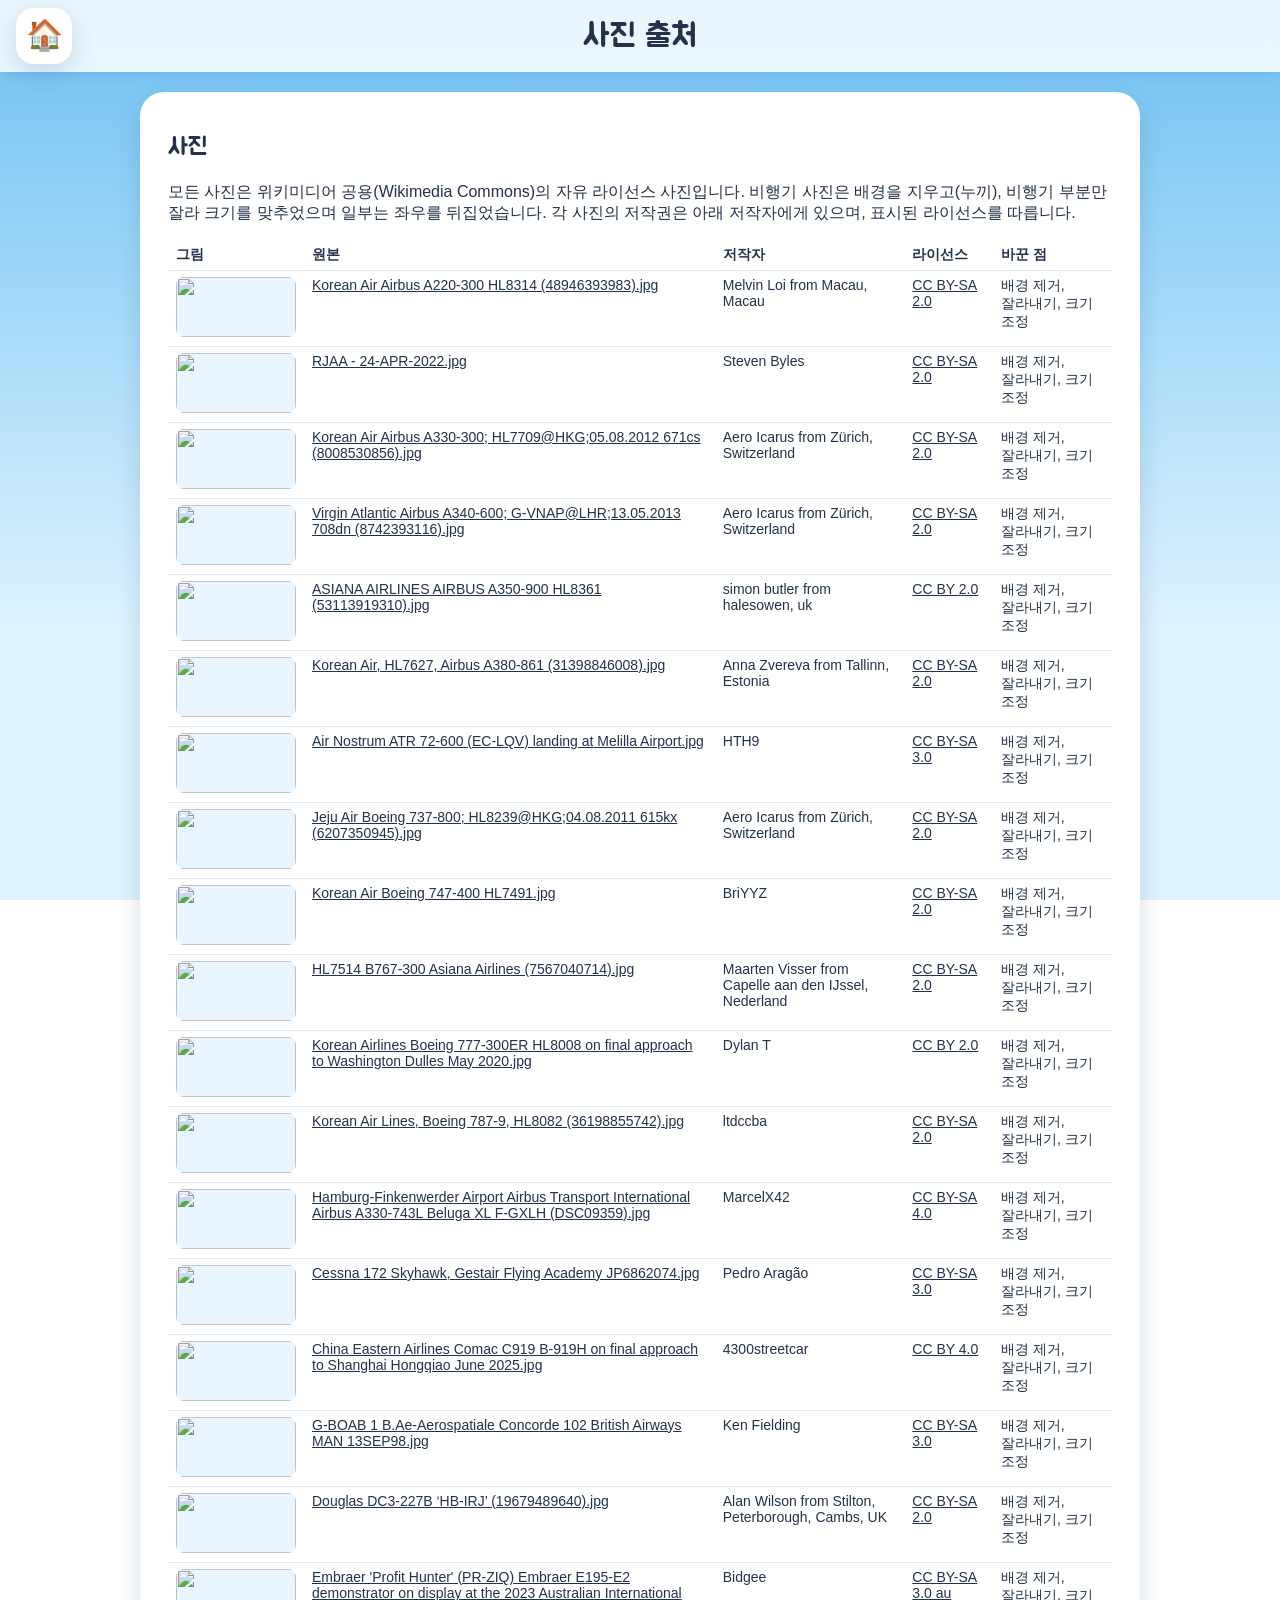
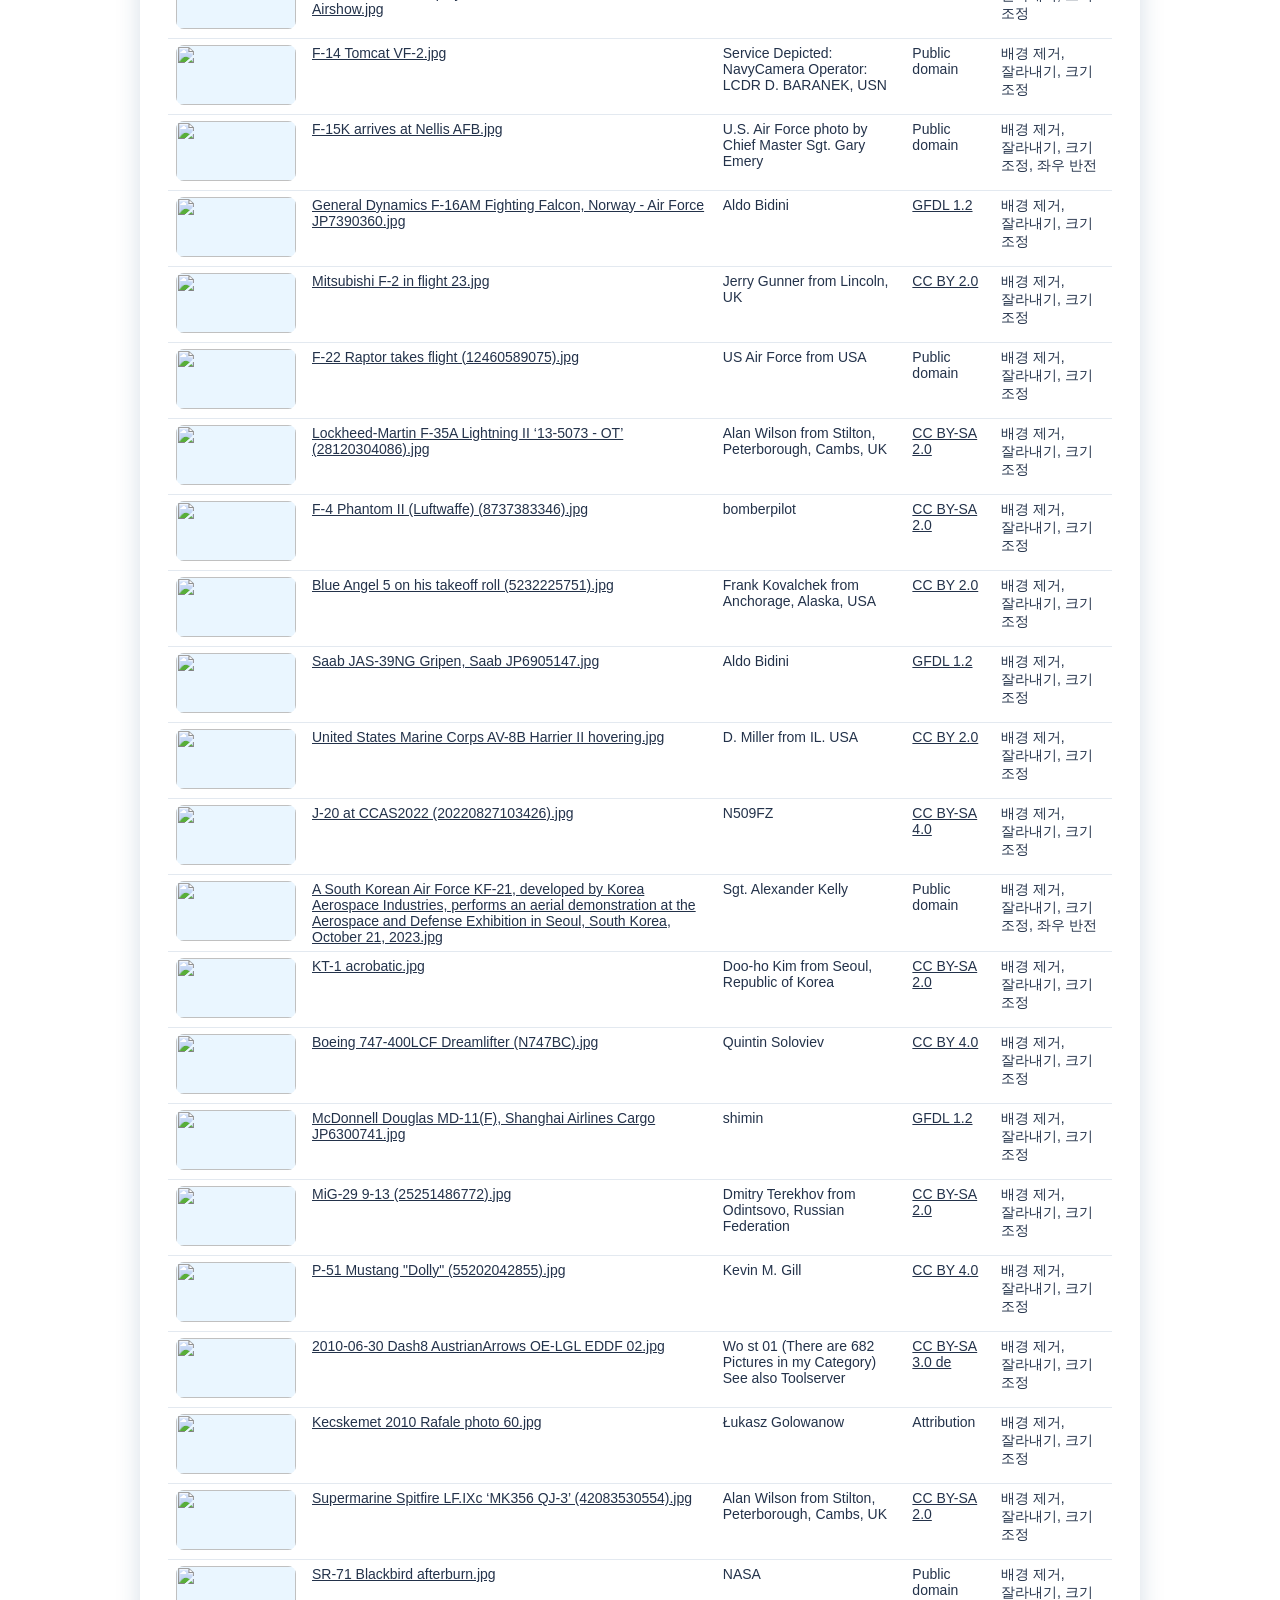
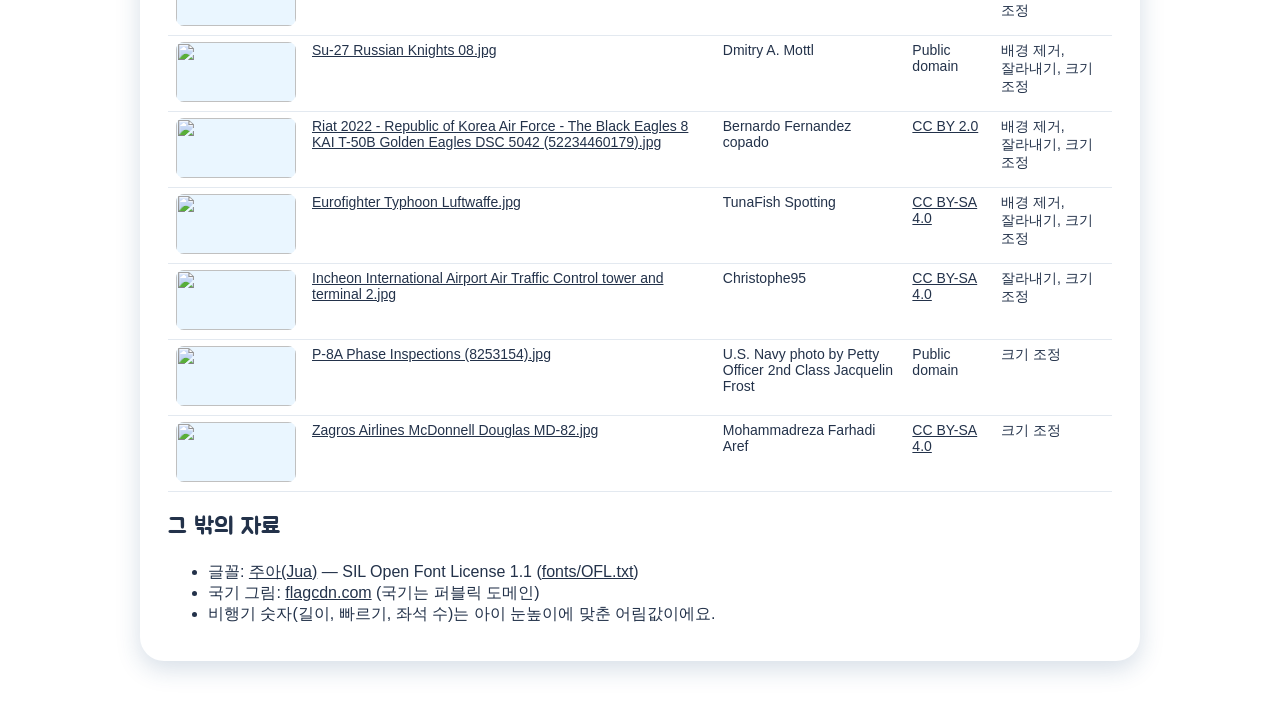
==== credits.html @ 1f25b943 "이미지제외 먼저 업로드" ====
<!doctype html>
<html lang="ko">
<head>
  <meta charset="utf-8">
  <meta name="viewport" content="width=device-width, initial-scale=1">
  <title>사진 출처 - 하늘 친구들</title>
  <link rel="stylesheet" href="css/style.css">
</head>
<body>
  <header class="topbar">
    <a href="index.html" class="icon-btn" aria-label="처음 화면으로">🏠</a>
    <h1>사진 출처</h1>
    <span style="width:56px"></span>
  </header>
  <main>
    <section class="credits">
      <h2>사진</h2>
      <p>모든 사진은 위키미디어 공용(Wikimedia Commons)의 자유 라이선스 사진입니다.
         비행기 사진은 배경을 지우고(누끼), 비행기 부분만 잘라 크기를 맞추었으며 일부는 좌우를 뒤집었습니다.
         각 사진의 저작권은 아래 저작자에게 있으며, 표시된 라이선스를 따릅니다.</p>
      <table>
        <thead><tr><th>그림</th><th>원본</th><th>저작자</th><th>라이선스</th><th>바꾼 점</th></tr></thead>
        <tbody>
          <tr><td><img src="images/planes/thumbs/a220.png" alt=""></td><td><a href="https://commons.wikimedia.org/wiki/File:Korean_Air_Airbus_A220-300_HL8314_(48946393983).jpg">Korean Air Airbus A220-300 HL8314 (48946393983).jpg</a></td><td>Melvin Loi from Macau, Macau</td><td><a href="https://creativecommons.org/licenses/by-sa/2.0">CC BY-SA 2.0</a></td><td>배경 제거, 잘라내기, 크기 조정</td></tr>
<tr><td><img src="images/planes/thumbs/a321.png" alt=""></td><td><a href="https://commons.wikimedia.org/wiki/File:RJAA_-_24-APR-2022.jpg">RJAA - 24-APR-2022.jpg</a></td><td>Steven Byles</td><td><a href="https://creativecommons.org/licenses/by-sa/2.0">CC BY-SA 2.0</a></td><td>배경 제거, 잘라내기, 크기 조정</td></tr>
<tr><td><img src="images/planes/thumbs/a330.png" alt=""></td><td><a href="https://commons.wikimedia.org/wiki/File:Korean_Air_Airbus_A330-300;_HL7709@HKG;05.08.2012_671cs_(8008530856).jpg">Korean Air Airbus A330-300; HL7709@HKG;05.08.2012 671cs (8008530856).jpg</a></td><td>Aero Icarus from Zürich, Switzerland</td><td><a href="https://creativecommons.org/licenses/by-sa/2.0">CC BY-SA 2.0</a></td><td>배경 제거, 잘라내기, 크기 조정</td></tr>
<tr><td><img src="images/planes/thumbs/a340.png" alt=""></td><td><a href="https://commons.wikimedia.org/wiki/File:Virgin_Atlantic_Airbus_A340-600;_G-VNAP@LHR;13.05.2013_708dn_(8742393116).jpg">Virgin Atlantic Airbus A340-600; G-VNAP@LHR;13.05.2013 708dn (8742393116).jpg</a></td><td>Aero Icarus from Zürich, Switzerland</td><td><a href="https://creativecommons.org/licenses/by-sa/2.0">CC BY-SA 2.0</a></td><td>배경 제거, 잘라내기, 크기 조정</td></tr>
<tr><td><img src="images/planes/thumbs/a350.png" alt=""></td><td><a href="https://commons.wikimedia.org/wiki/File:ASIANA_AIRLINES_AIRBUS_A350-900_HL8361_(53113919310).jpg">ASIANA AIRLINES AIRBUS A350-900 HL8361 (53113919310).jpg</a></td><td>simon butler from halesowen, uk</td><td><a href="https://creativecommons.org/licenses/by/2.0">CC BY 2.0</a></td><td>배경 제거, 잘라내기, 크기 조정</td></tr>
<tr><td><img src="images/planes/thumbs/a380.png" alt=""></td><td><a href="https://commons.wikimedia.org/wiki/File:Korean_Air,_HL7627,_Airbus_A380-861_(31398846008).jpg">Korean Air, HL7627, Airbus A380-861 (31398846008).jpg</a></td><td>Anna Zvereva from Tallinn, Estonia</td><td><a href="https://creativecommons.org/licenses/by-sa/2.0">CC BY-SA 2.0</a></td><td>배경 제거, 잘라내기, 크기 조정</td></tr>
<tr><td><img src="images/planes/thumbs/atr72.png" alt=""></td><td><a href="https://commons.wikimedia.org/wiki/File:Air_Nostrum_ATR_72-600_(EC-LQV)_landing_at_Melilla_Airport.jpg">Air Nostrum ATR 72-600 (EC-LQV) landing at Melilla Airport.jpg</a></td><td>HTH9</td><td><a href="https://creativecommons.org/licenses/by-sa/3.0">CC BY-SA 3.0</a></td><td>배경 제거, 잘라내기, 크기 조정</td></tr>
<tr><td><img src="images/planes/thumbs/b737.png" alt=""></td><td><a href="https://commons.wikimedia.org/wiki/File:Jeju_Air_Boeing_737-800;_HL8239@HKG;04.08.2011_615kx_(6207350945).jpg">Jeju Air Boeing 737-800; HL8239@HKG;04.08.2011 615kx (6207350945).jpg</a></td><td>Aero Icarus from Zürich, Switzerland</td><td><a href="https://creativecommons.org/licenses/by-sa/2.0">CC BY-SA 2.0</a></td><td>배경 제거, 잘라내기, 크기 조정</td></tr>
<tr><td><img src="images/planes/thumbs/b747.png" alt=""></td><td><a href="https://commons.wikimedia.org/wiki/File:Korean_Air_Boeing_747-400_HL7491.jpg">Korean Air Boeing 747-400 HL7491.jpg</a></td><td>BriYYZ</td><td><a href="https://creativecommons.org/licenses/by-sa/2.0">CC BY-SA 2.0</a></td><td>배경 제거, 잘라내기, 크기 조정</td></tr>
<tr><td><img src="images/planes/thumbs/b767.png" alt=""></td><td><a href="https://commons.wikimedia.org/wiki/File:HL7514_B767-300_Asiana_Airlines_(7567040714).jpg">HL7514 B767-300 Asiana Airlines (7567040714).jpg</a></td><td>Maarten Visser from Capelle aan den IJssel, Nederland</td><td><a href="https://creativecommons.org/licenses/by-sa/2.0">CC BY-SA 2.0</a></td><td>배경 제거, 잘라내기, 크기 조정</td></tr>
<tr><td><img src="images/planes/thumbs/b777.png" alt=""></td><td><a href="https://commons.wikimedia.org/wiki/File:Korean_Airlines_Boeing_777-300ER_HL8008_on_final_approach_to_Washington_Dulles_May_2020.jpg">Korean Airlines Boeing 777-300ER HL8008 on final approach to Washington Dulles May 2020.jpg</a></td><td>Dylan T</td><td><a href="https://creativecommons.org/licenses/by/2.0">CC BY 2.0</a></td><td>배경 제거, 잘라내기, 크기 조정</td></tr>
<tr><td><img src="images/planes/thumbs/b787.png" alt=""></td><td><a href="https://commons.wikimedia.org/wiki/File:Korean_Air_Lines,_Boeing_787-9,_HL8082_(36198855742).jpg">Korean Air Lines, Boeing 787-9, HL8082 (36198855742).jpg</a></td><td>ltdccba</td><td><a href="https://creativecommons.org/licenses/by-sa/2.0">CC BY-SA 2.0</a></td><td>배경 제거, 잘라내기, 크기 조정</td></tr>
<tr><td><img src="images/planes/thumbs/beluga.png" alt=""></td><td><a href="https://commons.wikimedia.org/wiki/File:Hamburg-Finkenwerder_Airport_Airbus_Transport_International_Airbus_A330-743L_Beluga_XL_F-GXLH_(DSC09359).jpg">Hamburg-Finkenwerder Airport Airbus Transport International Airbus A330-743L Beluga XL F-GXLH (DSC09359).jpg</a></td><td>MarcelX42</td><td><a href="https://creativecommons.org/licenses/by-sa/4.0">CC BY-SA 4.0</a></td><td>배경 제거, 잘라내기, 크기 조정</td></tr>
<tr><td><img src="images/planes/thumbs/c172.png" alt=""></td><td><a href="https://commons.wikimedia.org/wiki/File:Cessna_172_Skyhawk,_Gestair_Flying_Academy_JP6862074.jpg">Cessna 172 Skyhawk, Gestair Flying Academy JP6862074.jpg</a></td><td>Pedro Aragão</td><td><a href="https://creativecommons.org/licenses/by-sa/3.0">CC BY-SA 3.0</a></td><td>배경 제거, 잘라내기, 크기 조정</td></tr>
<tr><td><img src="images/planes/thumbs/c919.png" alt=""></td><td><a href="https://commons.wikimedia.org/wiki/File:China_Eastern_Airlines_Comac_C919_B-919H_on_final_approach_to_Shanghai_Hongqiao_June_2025.jpg">China Eastern Airlines Comac C919 B-919H on final approach to Shanghai Hongqiao June 2025.jpg</a></td><td>4300streetcar</td><td><a href="https://creativecommons.org/licenses/by/4.0">CC BY 4.0</a></td><td>배경 제거, 잘라내기, 크기 조정</td></tr>
<tr><td><img src="images/planes/thumbs/concorde.png" alt=""></td><td><a href="https://commons.wikimedia.org/wiki/File:G-BOAB_1_B.Ae-Aerospatiale_Concorde_102_British_Airways_MAN_13SEP98.jpg">G-BOAB 1 B.Ae-Aerospatiale Concorde 102 British Airways MAN 13SEP98.jpg</a></td><td>Ken Fielding</td><td><a href="https://creativecommons.org/licenses/by-sa/3.0">CC BY-SA 3.0</a></td><td>배경 제거, 잘라내기, 크기 조정</td></tr>
<tr><td><img src="images/planes/thumbs/dc3.png" alt=""></td><td><a href="https://commons.wikimedia.org/wiki/File:Douglas_DC3-227B_%E2%80%98HB-IRJ%E2%80%99_(19679489640).jpg">Douglas DC3-227B ‘HB-IRJ’ (19679489640).jpg</a></td><td>Alan Wilson from Stilton, Peterborough, Cambs, UK</td><td><a href="https://creativecommons.org/licenses/by-sa/2.0">CC BY-SA 2.0</a></td><td>배경 제거, 잘라내기, 크기 조정</td></tr>
<tr><td><img src="images/planes/thumbs/e195.png" alt=""></td><td><a href="https://commons.wikimedia.org/wiki/File:Embraer_%27Profit_Hunter%27_(PR-ZIQ)_Embraer_E195-E2_demonstrator_on_display_at_the_2023_Australian_International_Airshow.jpg">Embraer &#x27;Profit Hunter&#x27; (PR-ZIQ) Embraer E195-E2 demonstrator on display at the 2023 Australian International Airshow.jpg</a></td><td>Bidgee</td><td><a href="https://creativecommons.org/licenses/by-sa/3.0/au/deed.en">CC BY-SA 3.0 au</a></td><td>배경 제거, 잘라내기, 크기 조정</td></tr>
<tr><td><img src="images/planes/thumbs/f14.png" alt=""></td><td><a href="https://commons.wikimedia.org/wiki/File:F-14_Tomcat_VF-2.jpg">F-14 Tomcat VF-2.jpg</a></td><td>Service Depicted:  NavyCamera Operator: LCDR D. BARANEK, USN</td><td>Public domain</td><td>배경 제거, 잘라내기, 크기 조정</td></tr>
<tr><td><img src="images/planes/thumbs/f15k.png" alt=""></td><td><a href="https://commons.wikimedia.org/wiki/File:F-15K_arrives_at_Nellis_AFB.jpg">F-15K arrives at Nellis AFB.jpg</a></td><td>U.S. Air Force photo by Chief Master Sgt. Gary Emery</td><td>Public domain</td><td>배경 제거, 잘라내기, 크기 조정, 좌우 반전</td></tr>
<tr><td><img src="images/planes/thumbs/f16.png" alt=""></td><td><a href="https://commons.wikimedia.org/wiki/File:General_Dynamics_F-16AM_Fighting_Falcon,_Norway_-_Air_Force_JP7390360.jpg">General Dynamics F-16AM Fighting Falcon, Norway - Air Force JP7390360.jpg</a></td><td>Aldo Bidini</td><td><a href="http://www.gnu.org/licenses/old-licenses/fdl-1.2.html">GFDL 1.2</a></td><td>배경 제거, 잘라내기, 크기 조정</td></tr>
<tr><td><img src="images/planes/thumbs/f2.png" alt=""></td><td><a href="https://commons.wikimedia.org/wiki/File:Mitsubishi_F-2_in_flight_23.jpg">Mitsubishi F-2 in flight 23.jpg</a></td><td>Jerry Gunner from Lincoln, UK</td><td><a href="https://creativecommons.org/licenses/by/2.0">CC BY 2.0</a></td><td>배경 제거, 잘라내기, 크기 조정</td></tr>
<tr><td><img src="images/planes/thumbs/f22.png" alt=""></td><td><a href="https://commons.wikimedia.org/wiki/File:F-22_Raptor_takes_flight_(12460589075).jpg">F-22 Raptor takes flight (12460589075).jpg</a></td><td>US Air Force from USA</td><td>Public domain</td><td>배경 제거, 잘라내기, 크기 조정</td></tr>
<tr><td><img src="images/planes/thumbs/f35a.png" alt=""></td><td><a href="https://commons.wikimedia.org/wiki/File:Lockheed-Martin_F-35A_Lightning_II_%E2%80%9813-5073_-_OT%E2%80%99_(28120304086).jpg">Lockheed-Martin F-35A Lightning II ‘13-5073 - OT’ (28120304086).jpg</a></td><td>Alan Wilson from Stilton, Peterborough, Cambs, UK</td><td><a href="https://creativecommons.org/licenses/by-sa/2.0">CC BY-SA 2.0</a></td><td>배경 제거, 잘라내기, 크기 조정</td></tr>
<tr><td><img src="images/planes/thumbs/f4.png" alt=""></td><td><a href="https://commons.wikimedia.org/wiki/File:F-4_Phantom_II_(Luftwaffe)_(8737383346).jpg">F-4 Phantom II (Luftwaffe) (8737383346).jpg</a></td><td>bomberpilot</td><td><a href="https://creativecommons.org/licenses/by-sa/2.0">CC BY-SA 2.0</a></td><td>배경 제거, 잘라내기, 크기 조정</td></tr>
<tr><td><img src="images/planes/thumbs/fa18.png" alt=""></td><td><a href="https://commons.wikimedia.org/wiki/File:Blue_Angel_5_on_his_takeoff_roll_(5232225751).jpg">Blue Angel 5 on his takeoff roll (5232225751).jpg</a></td><td>Frank Kovalchek from Anchorage, Alaska, USA</td><td><a href="https://creativecommons.org/licenses/by/2.0">CC BY 2.0</a></td><td>배경 제거, 잘라내기, 크기 조정</td></tr>
<tr><td><img src="images/planes/thumbs/gripen.png" alt=""></td><td><a href="https://commons.wikimedia.org/wiki/File:Saab_JAS-39NG_Gripen,_Saab_JP6905147.jpg">Saab JAS-39NG Gripen, Saab JP6905147.jpg</a></td><td>Aldo Bidini</td><td><a href="http://www.gnu.org/licenses/old-licenses/fdl-1.2.html">GFDL 1.2</a></td><td>배경 제거, 잘라내기, 크기 조정</td></tr>
<tr><td><img src="images/planes/thumbs/harrier.png" alt=""></td><td><a href="https://commons.wikimedia.org/wiki/File:United_States_Marine_Corps_AV-8B_Harrier_II_hovering.jpg">United States Marine Corps AV-8B Harrier II hovering.jpg</a></td><td>D. Miller from IL. USA</td><td><a href="https://creativecommons.org/licenses/by/2.0">CC BY 2.0</a></td><td>배경 제거, 잘라내기, 크기 조정</td></tr>
<tr><td><img src="images/planes/thumbs/j20.png" alt=""></td><td><a href="https://commons.wikimedia.org/wiki/File:J-20_at_CCAS2022_(20220827103426).jpg">J-20 at CCAS2022 (20220827103426).jpg</a></td><td>N509FZ</td><td><a href="https://creativecommons.org/licenses/by-sa/4.0">CC BY-SA 4.0</a></td><td>배경 제거, 잘라내기, 크기 조정</td></tr>
<tr><td><img src="images/planes/thumbs/kf21.png" alt=""></td><td><a href="https://commons.wikimedia.org/wiki/File:A_South_Korean_Air_Force_KF-21,_developed_by_Korea_Aerospace_Industries,_performs_an_aerial_demonstration_at_the_Aerospace_and_Defense_Exhibition_in_Seoul,_South_Korea,_October_21,_2023.jpg">A South Korean Air Force KF-21, developed by Korea Aerospace Industries, performs an aerial demonstration at the Aerospace and Defense Exhibition in Seoul, South Korea, October 21, 2023.jpg</a></td><td>Sgt. Alexander Kelly</td><td>Public domain</td><td>배경 제거, 잘라내기, 크기 조정, 좌우 반전</td></tr>
<tr><td><img src="images/planes/thumbs/kt1.png" alt=""></td><td><a href="https://commons.wikimedia.org/wiki/File:KT-1_acrobatic.jpg">KT-1 acrobatic.jpg</a></td><td>Doo-ho Kim from Seoul, Republic of Korea</td><td><a href="https://creativecommons.org/licenses/by-sa/2.0">CC BY-SA 2.0</a></td><td>배경 제거, 잘라내기, 크기 조정</td></tr>
<tr><td><img src="images/planes/thumbs/lcf.png" alt=""></td><td><a href="https://commons.wikimedia.org/wiki/File:Boeing_747-400LCF_Dreamlifter_(N747BC).jpg">Boeing 747-400LCF Dreamlifter (N747BC).jpg</a></td><td>Quintin Soloviev</td><td><a href="https://creativecommons.org/licenses/by/4.0">CC BY 4.0</a></td><td>배경 제거, 잘라내기, 크기 조정</td></tr>
<tr><td><img src="images/planes/thumbs/md11.png" alt=""></td><td><a href="https://commons.wikimedia.org/wiki/File:McDonnell_Douglas_MD-11(F),_Shanghai_Airlines_Cargo_JP6300741.jpg">McDonnell Douglas MD-11(F), Shanghai Airlines Cargo JP6300741.jpg</a></td><td>shimin</td><td><a href="http://www.gnu.org/licenses/old-licenses/fdl-1.2.html">GFDL 1.2</a></td><td>배경 제거, 잘라내기, 크기 조정</td></tr>
<tr><td><img src="images/planes/thumbs/mig29.png" alt=""></td><td><a href="https://commons.wikimedia.org/wiki/File:MiG-29_9-13_(25251486772).jpg">MiG-29 9-13 (25251486772).jpg</a></td><td>Dmitry Terekhov from Odintsovo, Russian Federation</td><td><a href="https://creativecommons.org/licenses/by-sa/2.0">CC BY-SA 2.0</a></td><td>배경 제거, 잘라내기, 크기 조정</td></tr>
<tr><td><img src="images/planes/thumbs/p51.png" alt=""></td><td><a href="https://commons.wikimedia.org/wiki/File:P-51_Mustang_%22Dolly%22_(55202042855).jpg">P-51 Mustang &quot;Dolly&quot; (55202042855).jpg</a></td><td>Kevin M. Gill</td><td><a href="https://creativecommons.org/licenses/by/4.0">CC BY 4.0</a></td><td>배경 제거, 잘라내기, 크기 조정</td></tr>
<tr><td><img src="images/planes/thumbs/q400.png" alt=""></td><td><a href="https://commons.wikimedia.org/wiki/File:2010-06-30_Dash8_AustrianArrows_OE-LGL_EDDF_02.jpg">2010-06-30 Dash8 AustrianArrows OE-LGL EDDF 02.jpg</a></td><td>Wo st 01
(There are 682 Pictures in my Category)

See also Toolserver</td><td><a href="https://creativecommons.org/licenses/by-sa/3.0/de/deed.en">CC BY-SA 3.0 de</a></td><td>배경 제거, 잘라내기, 크기 조정</td></tr>
<tr><td><img src="images/planes/thumbs/rafale.png" alt=""></td><td><a href="https://commons.wikimedia.org/wiki/File:Kecskemet_2010_Rafale_photo_60.jpg">Kecskemet 2010 Rafale photo 60.jpg</a></td><td>Łukasz Golowanow</td><td>Attribution</td><td>배경 제거, 잘라내기, 크기 조정</td></tr>
<tr><td><img src="images/planes/thumbs/spitfire.png" alt=""></td><td><a href="https://commons.wikimedia.org/wiki/File:Supermarine_Spitfire_LF.IXc_%E2%80%98MK356_QJ-3%E2%80%99_(42083530554).jpg">Supermarine Spitfire LF.IXc ‘MK356 QJ-3’ (42083530554).jpg</a></td><td>Alan Wilson from Stilton, Peterborough, Cambs, UK</td><td><a href="https://creativecommons.org/licenses/by-sa/2.0">CC BY-SA 2.0</a></td><td>배경 제거, 잘라내기, 크기 조정</td></tr>
<tr><td><img src="images/planes/thumbs/sr71.png" alt=""></td><td><a href="https://commons.wikimedia.org/wiki/File:SR-71_Blackbird_afterburn.jpg">SR-71 Blackbird afterburn.jpg</a></td><td>NASA</td><td>Public domain</td><td>배경 제거, 잘라내기, 크기 조정</td></tr>
<tr><td><img src="images/planes/thumbs/su27.png" alt=""></td><td><a href="https://commons.wikimedia.org/wiki/File:Su-27_Russian_Knights_08.jpg">Su-27 Russian Knights 08.jpg</a></td><td>Dmitry A. Mottl</td><td>Public domain</td><td>배경 제거, 잘라내기, 크기 조정</td></tr>
<tr><td><img src="images/planes/thumbs/t50b.png" alt=""></td><td><a href="https://commons.wikimedia.org/wiki/File:Riat_2022_-_Republic_of_Korea_Air_Force_-_The_Black_Eagles_8_KAI_T-50B_Golden_Eagles_DSC_5042_(52234460179).jpg">Riat 2022 - Republic of Korea Air Force - The Black Eagles 8 KAI T-50B Golden Eagles DSC 5042 (52234460179).jpg</a></td><td>Bernardo Fernandez copado</td><td><a href="https://creativecommons.org/licenses/by/2.0">CC BY 2.0</a></td><td>배경 제거, 잘라내기, 크기 조정</td></tr>
<tr><td><img src="images/planes/thumbs/typhoon.png" alt=""></td><td><a href="https://commons.wikimedia.org/wiki/File:Eurofighter_Typhoon_Luftwaffe.jpg">Eurofighter Typhoon Luftwaffe.jpg</a></td><td>TunaFish Spotting</td><td><a href="https://creativecommons.org/licenses/by-sa/4.0">CC BY-SA 4.0</a></td><td>배경 제거, 잘라내기, 크기 조정</td></tr>
<tr><td><img src="images/jobs/controller.jpg" alt=""></td><td><a href="https://commons.wikimedia.org/wiki/File:Incheon_International_Airport_Air_Traffic_Control_tower_and_terminal_2.jpg">Incheon International Airport Air Traffic Control tower and terminal 2.jpg</a></td><td>Christophe95</td><td><a href="https://creativecommons.org/licenses/by-sa/4.0">CC BY-SA 4.0</a></td><td>잘라내기, 크기 조정</td></tr>
<tr><td><img src="images/jobs/mechanic.jpg" alt=""></td><td><a href="https://commons.wikimedia.org/wiki/File:P-8A_Phase_Inspections_(8253154).jpg">P-8A Phase Inspections (8253154).jpg</a></td><td>U.S. Navy photo by Petty Officer 2nd Class Jacquelin Frost</td><td>Public domain</td><td>크기 조정</td></tr>
<tr><td><img src="images/jobs/pilot.jpg" alt=""></td><td><a href="https://commons.wikimedia.org/wiki/File:Zagros_Airlines_McDonnell_Douglas_MD-82.jpg">Zagros Airlines McDonnell Douglas MD-82.jpg</a></td><td>Mohammadreza Farhadi Aref</td><td><a href="https://creativecommons.org/licenses/by-sa/4.0">CC BY-SA 4.0</a></td><td>크기 조정</td></tr>
        </tbody>
      </table>
      <h2>그 밖의 자료</h2>
      <ul>
        <li>글꼴: <a href="https://fonts.google.com/specimen/Jua">주아(Jua)</a> — SIL Open Font License 1.1 (<a href="fonts/OFL.txt">fonts/OFL.txt</a>)</li>
        <li>국기 그림: <a href="https://flagcdn.com">flagcdn.com</a> (국기는 퍼블릭 도메인)</li>
        <li>비행기 숫자(길이, 빠르기, 좌석 수)는 아이 눈높이에 맞춘 어림값이에요.</li>
      </ul>
    </section>
  </main>
</body>
</html>
---- css/style.css ----
/* ─────────────────────────────────────────────
   하늘 친구들 - 공통 스타일
   큰 글씨, 큰 버튼, 밝은 하늘색 위주
   ───────────────────────────────────────────── */
@font-face {
  font-family: "Jua";
  src: url("../fonts/Jua-Regular.ttf") format("truetype");
  font-display: swap;
}

:root {
  --sky-top: #6ec1f2;
  --sky-bottom: #dff3ff;
  --ink: #23324a;
  --ink-soft: #5b6b84;
  --card: #ffffff;
  --radius: 26px;
  --shadow: 0 8px 24px rgba(30, 70, 120, 0.18);
  --c-fighter: #3b6fb6;
  --c-airliner: #18a999;
  --c-pilot: #2f80ed;
  --c-controller: #9b51e0;
  --c-mechanic: #f2994a;
  --c-size: #27ae60;
  --c-cup: #f2a900;
  --topbar-h: 72px;
}

* { box-sizing: border-box; }

html, body { height: 100%; margin: 0; }

body {
  font-family: "Jua", "Malgun Gothic", "Apple SD Gothic Neo", sans-serif;
  color: var(--ink);
  background: linear-gradient(180deg, var(--sky-top) 0%, var(--sky-bottom) 70%) fixed;
  overflow-x: hidden;
  word-break: keep-all;      /* 한국어 낱말 중간에서 줄이 바뀌지 않게 */
  overflow-wrap: break-word;
  -webkit-tap-highlight-color: transparent;
}

img { max-width: 100%; }

button, a { font-family: inherit; color: inherit; }

:focus-visible { outline: 4px solid #ffcc33; outline-offset: 3px; }

.sr-only {
  position: absolute; width: 1px; height: 1px; padding: 0; margin: -1px;
  overflow: hidden; clip: rect(0 0 0 0); white-space: nowrap; border: 0;
}

/* ── 배경 구름 ───────────────────────────── */
.clouds { position: fixed; inset: 0; pointer-events: none; z-index: -1; overflow: hidden; }
.cloud {
  position: absolute; background: #fff; border-radius: 999px; opacity: 0.75;
  width: 180px; height: 56px; animation: drift linear infinite;
}
.cloud::before, .cloud::after {
  content: ""; position: absolute; background: #fff; border-radius: 50%;
}
.cloud::before { width: 80px; height: 80px; left: 28px; top: -40px; }
.cloud::after { width: 100px; height: 100px; left: 72px; top: -52px; }
.cloud.c1 { top: 16%; animation-duration: 70s; animation-delay: -10s; }
.cloud.c2 { top: 42%; transform: scale(0.7); animation-duration: 95s; animation-delay: -50s; }
.cloud.c3 { top: 70%; transform: scale(1.2); animation-duration: 120s; animation-delay: -80s; }
@keyframes drift { from { left: -260px; } to { left: 110vw; } }

/* ── 위쪽 막대 ───────────────────────────── */
.topbar {
  position: sticky; top: 0; z-index: 20;
  height: var(--topbar-h);
  display: flex; align-items: center; gap: 12px;
  padding: 0 16px;
  background: rgba(255, 255, 255, 0.85);
  backdrop-filter: blur(6px);
  box-shadow: 0 2px 10px rgba(30, 70, 120, 0.12);
}
.topbar h1 {
  flex: 1; margin: 0; font-size: clamp(22px, 3.2vw, 32px); font-weight: normal;
  white-space: nowrap; overflow: hidden; text-overflow: ellipsis; text-align: center;
}
.icon-btn {
  width: 56px; height: 56px; flex: none;
  display: inline-flex; align-items: center; justify-content: center;
  border: none; border-radius: 18px; background: #fff; box-shadow: var(--shadow);
  font-size: 30px; cursor: pointer; text-decoration: none;
  transition: transform 0.15s;
}
.icon-btn:active { transform: scale(0.92); }
.icon-btn[hidden] { display: none; }
.speak-btn.speaking { background: #ffe27a; animation: pulse 1s ease-in-out infinite; }
@keyframes pulse { 50% { transform: scale(1.08); } }

main { padding: 20px clamp(12px, 3vw, 36px) 40px; }
#app:focus, #app:focus-visible { outline: none; } /* 화면 바뀔 때 옮겨 온 초점 테두리는 숨김 */

.section-title {
  display: flex; align-items: center; gap: 12px; flex-wrap: wrap;
  margin: 4px 0 20px; font-size: clamp(28px, 4vw, 42px); font-weight: normal;
}
.section-title small { font-size: 0.55em; color: var(--ink-soft); }

/* ── 처음 화면 ───────────────────────────── */
.hero { text-align: center; margin: 0 0 16px; }
.hero h2 { margin: 0; font-size: clamp(38px, 6vw, 62px); font-weight: normal; color: #fff;
  text-shadow: 0 4px 0 #3a8fd0, 0 8px 18px rgba(0, 0, 0, 0.18); }
.hero p { margin: 6px 0 0; font-size: clamp(20px, 3vw, 28px); color: #1f5d8c; }
.hero-plane { font-size: 46px; display: inline-block; animation: fly 3s ease-in-out infinite; }
@keyframes fly { 50% { transform: translate(14px, -10px) rotate(-6deg); } }

/* 메뉴는 두 묶음(비행기 4개 + 직업 3개). 줄마다 가운데 정렬이라 개수가 모자란 줄도 한쪽으로 쏠리지 않음 */
.menu-group { max-width: 1200px; margin: 0 auto 22px; }
.menu-group-title { margin: 0 0 10px; text-align: center; font-size: clamp(20px, 2.6vw, 26px); font-weight: normal; color: #1f5d8c; }
.menu-grid { display: flex; flex-wrap: wrap; justify-content: center; gap: 20px; }
.menu-grid > .menu-card { flex: 1 1 220px; max-width: 285px; }
@media (max-width: 900px) {
  .menu-grid > .menu-card { flex-basis: calc(50% - 10px); max-width: calc(50% - 10px); }
}
@media (max-width: 520px) {
  .menu-grid > .menu-card { flex-basis: 100%; max-width: 100%; min-height: 170px; }
}
.menu-card {
  position: relative; overflow: hidden;
  display: flex; flex-direction: column; align-items: center; justify-content: flex-end;
  min-height: 210px; padding: 18px 14px 20px;
  border-radius: var(--radius); background: var(--card); box-shadow: var(--shadow);
  text-decoration: none; text-align: center;
  border-bottom: 10px solid var(--accent, #999);
  transition: transform 0.15s, box-shadow 0.15s;
}
.menu-card:hover { transform: translateY(-4px); }
.menu-card:active { transform: scale(0.97); }
.menu-art { --box-h: 110px; flex: 1; display: flex; align-items: center; justify-content: center; width: 100%; min-height: 120px; }
.menu-art .crop { width: min(92%, calc(var(--box-h) * var(--r))); filter: drop-shadow(0 6px 6px rgba(0,0,0,.2)); }
.menu-art .emoji { font-size: 92px; line-height: 1; }
.menu-art.size-art { align-items: flex-end; gap: 8px; }
.menu-art.size-art .crop { margin: 0; }

/* 1600x800 캔버스에서 기체 부분만 잘라 보여주는 틀 (--r = 기체 가로/세로 비율) */
.crop {
  position: relative; display: block; overflow: hidden; margin: 0 auto;
  aspect-ratio: var(--r); width: min(100%, calc(var(--box-h, 200px) * var(--r)));
}
.crop img { position: absolute; max-width: none; height: auto; display: block; }
.crop.mirror img { transform: scaleX(-1); }

/* 두 비행기가 마주 보는 VS 그림 */
.menu-art.vs-art, .vs-art { gap: 4px; align-items: center; }
.vs-art .crop { margin: 0; }
.vs-mark { flex: none; font-weight: normal; font-size: 26px; color: #ff5d5d; text-shadow: 0 2px 0 #fff; }
.vs-art.big { display: flex; justify-content: center; width: min(100%, 560px); --box-h: 120px; }
.vs-art.big .vs-mark { font-size: 44px; }
.menu-title { font-size: clamp(22px, 2.3vw, 28px); margin-top: 8px; line-height: 1.25; }
.menu-sub { font-size: 18px; color: var(--ink-soft); }

.badge-shelf {
  max-width: 1200px; margin: 28px auto 0; padding: 16px 20px;
  display: flex; align-items: center; gap: 16px; flex-wrap: wrap; justify-content: center;
  background: rgba(255,255,255,.7); border-radius: var(--radius);
}
.badge-shelf h3 { margin: 0; font-size: 24px; font-weight: normal; }
.badge {
  display: flex; flex-direction: column; align-items: center; gap: 4px;
  min-width: 120px; font-size: 16px; color: var(--ink-soft);
}
.badge .medal {
  width: 72px; height: 72px; border-radius: 50%;
  display: flex; align-items: center; justify-content: center; font-size: 40px;
  background: #e8edf3; filter: grayscale(1); opacity: 0.5;
}
.badge.earned .medal {
  background: radial-gradient(circle at 35% 30%, #fff6c2, #ffd23f 60%, #e6a700);
  filter: none; opacity: 1; box-shadow: 0 4px 10px rgba(230, 167, 0, 0.5);
}
.badge.earned { color: var(--ink); }

.footer-links { text-align: center; margin-top: 28px; font-size: 16px; }
.footer-links a { color: #1f5d8c; }

/* ── 비행기 목록 ─────────────────────────── */
.card-grid {
  display: grid; gap: 18px;
  grid-template-columns: repeat(auto-fill, minmax(210px, 1fr));
}
.plane-card {
  display: flex; flex-direction: column; align-items: center;
  padding: 14px 12px 16px; border-radius: 22px;
  background: var(--card); box-shadow: var(--shadow);
  text-decoration: none; text-align: center;
  transition: transform 0.15s;
}
.plane-card:hover { transform: translateY(-4px) rotate(-1deg); }
.plane-card:active { transform: scale(0.96); }
.plane-card .thumb-box {
  --box-h: 96px; width: 100%; height: 104px;
  display: flex; align-items: center; justify-content: center;
  border-radius: 16px; background: linear-gradient(180deg, #d4eeff, #f4fbff);
}
.plane-card .thumb-box .crop { width: min(94%, calc(var(--box-h) * var(--r))); }
.plane-card .name { margin-top: 8px; font-size: 21px; display: flex; align-items: center; gap: 6px; }
.flag { height: 1em; width: auto; border-radius: 3px; box-shadow: 0 0 0 1px rgba(0,0,0,.12); vertical-align: -0.1em; }

/* ── 비행기 자세히 보기 ──────────────────── */
.detail { display: grid; grid-template-columns: 72px 1fr 72px; align-items: center; gap: 12px; max-width: 1240px; margin: 0 auto; }
.nav-arrow {
  width: 72px; height: 72px; border-radius: 50%; border: none; cursor: pointer;
  background: #fff; box-shadow: var(--shadow); font-size: 34px; color: var(--ink);
}
.nav-arrow:active { transform: scale(0.9); }
.nav-arrow:disabled { opacity: 0.25; cursor: default; }
.detail-card {
  background: var(--card); border-radius: 32px; box-shadow: var(--shadow);
  padding: 18px clamp(14px, 3vw, 32px) 24px; text-align: center;
  animation: pop 0.35s ease-out;
}
@keyframes pop { from { transform: scale(0.94); opacity: 0; } to { transform: none; opacity: 1; } }
.detail-photo {
  --box-h: clamp(170px, 34vh, 360px);
  height: calc(var(--box-h) + 28px); padding: 14px;
  display: flex; align-items: center; justify-content: center;
  border-radius: 24px; background: linear-gradient(180deg, #bfe6ff, #f2fbff);
}
.detail-photo .crop { width: min(96%, calc(var(--box-h) * var(--r))); animation: hover 4s ease-in-out infinite; }
@keyframes hover { 50% { transform: translateY(-6px); } }
.detail-name { margin: 12px 0 0; font-size: clamp(30px, 4.5vw, 46px); font-weight: normal; }
.detail-nick { margin: 2px 0 0; font-size: clamp(18px, 2.4vw, 24px); color: var(--ink-soft); }
.chips { display: flex; gap: 8px; justify-content: center; flex-wrap: wrap; margin-top: 8px; }
.chip { padding: 4px 14px; border-radius: 999px; font-size: 17px; background: #eef4fb; color: #2b5a8a; }
.chip.hot { background: #fff1c2; color: #a46a00; }

.facts { display: grid; grid-template-columns: repeat(3, 1fr); gap: 14px; margin-top: 16px; }
.fact {
  border-radius: 22px; padding: 12px 10px 14px; background: #f5f9fe;
  display: flex; flex-direction: column; align-items: center; justify-content: flex-start; gap: 6px;
}
.fact-q { font-size: 18px; color: var(--ink-soft); }
.fact-big { font-size: clamp(22px, 2.8vw, 30px); }
.fact-small { font-size: 15px; color: var(--ink-soft); }
.fact-icons { font-size: 34px; line-height: 1.15; letter-spacing: 2px; }
.fact-flags { display: flex; gap: 6px; flex-wrap: wrap; justify-content: center; }
.fact-flags .flag { height: 44px; border-radius: 6px; }

.speed-race { width: 100%; display: grid; grid-template-columns: 34px 1fr; align-items: center; gap: 4px 6px; }
.speed-race .who { font-size: 26px; }
.speed-race .track { height: 16px; border-radius: 99px; background: #e2ebf5; overflow: hidden; }
.speed-race .track, .speed-race .bar { display: block; }
.speed-race .bar { height: 100%; border-radius: 99px; background: linear-gradient(90deg, #ffc93c, #ff7a3c); width: 0; transition: width 1s ease-out; }
.speed-race .bar.car { background: #8fa3bd; }
.sonic { display: inline-block; padding: 2px 10px; border-radius: 99px; background: #ff5d5d; color: #fff; font-size: 16px; }

.detail-feature {
  margin: 16px auto 0; max-width: 900px; padding: 14px 18px; border-radius: 20px;
  background: #fff8dc; font-size: clamp(20px, 2.6vw, 26px); line-height: 1.5;
}
.detail-counter { grid-column: 1 / -1; text-align: center; font-size: 18px; color: var(--ink-soft); }

/* ── 넘기기형 화면 (직업) ────────────────── */
.slides { max-width: 1000px; margin: 0 auto; }
.slide-card {
  min-height: min(62vh, 560px);
  display: flex; flex-direction: column; align-items: center; justify-content: center; gap: 14px;
  padding: 28px clamp(16px, 4vw, 48px); border-radius: 32px;
  background: var(--card); box-shadow: var(--shadow); text-align: center;
  border-top: 12px solid var(--accent, #2f80ed);
  animation: pop 0.35s ease-out;
}
.slide-kicker { font-size: 22px; color: var(--accent, #2f80ed); }
.slide-emoji {
  width: clamp(140px, 22vw, 200px); height: clamp(140px, 22vw, 200px); border-radius: 50%;
  display: flex; align-items: center; justify-content: center;
  font-size: clamp(80px, 13vw, 120px); line-height: 1;
  background: radial-gradient(circle at 35% 30%, #ffffff, #e3f1ff);
  box-shadow: inset 0 -8px 0 rgba(0,0,0,.05);
  animation: bob 2.6s ease-in-out infinite;
}
@keyframes bob { 50% { transform: translateY(-8px) rotate(3deg); } }
.job-photo { position: relative; margin: 0; width: min(100%, 460px); }
.job-photo img {
  display: block; width: 100%; aspect-ratio: 3 / 2; object-fit: cover;
  border-radius: 24px; box-shadow: var(--shadow);
}
.job-photo figcaption { margin-top: 6px; font-size: 17px; color: var(--ink-soft); }
.job-photo-emoji {
  position: absolute; right: -14px; top: -18px; width: 86px; height: 86px; border-radius: 50%;
  display: flex; align-items: center; justify-content: center; font-size: 52px;
  background: #fff; box-shadow: var(--shadow); animation: bob 2.6s ease-in-out infinite;
}
.slide-title { margin: 0; font-size: clamp(32px, 5vw, 52px); font-weight: normal; }
.slide-sub { margin: 0; font-size: 22px; color: var(--ink-soft); }
.slide-text { margin: 0; max-width: 760px; font-size: clamp(22px, 3vw, 30px); line-height: 1.55; }

.steps { list-style: none; margin: 6px 0 0; padding: 0; display: flex; flex-direction: column; gap: 10px; width: min(100%, 680px); }
.steps li {
  display: flex; align-items: center; gap: 14px; text-align: left;
  padding: 12px 18px; border-radius: 20px; background: #f3f8ff; font-size: clamp(20px, 2.8vw, 26px);
}
.steps .num {
  flex: none; width: 46px; height: 46px; border-radius: 50%;
  display: flex; align-items: center; justify-content: center;
  background: var(--accent, #2f80ed); color: #fff; font-size: 26px;
}
.steps li + li::before { content: none; }

.promise-grid { display: grid; grid-template-columns: repeat(2, 1fr); gap: 14px; width: 100%; }
.promise {
  position: relative; display: flex; align-items: center; gap: 14px; text-align: left;
  padding: 16px; border-radius: 22px; border: 4px dashed #d5e3f3; background: #fbfdff;
  cursor: pointer; font-size: 19px; line-height: 1.45; min-height: 120px;
}
.promise .p-emoji { font-size: 50px; flex: none; }
.promise .p-title { display: block; font-size: 25px; margin-bottom: 2px; }
.promise.done { border-style: solid; border-color: var(--accent, #2f80ed); background: #f4fbf3; }
.promise .stamp {
  position: absolute; right: 10px; top: 8px;
  padding: 4px 12px; border: 4px solid #e53935; border-radius: 12px;
  color: #e53935; font-size: 22px; transform: rotate(-12deg) scale(0); opacity: 0;
  transition: transform 0.25s cubic-bezier(.3,1.8,.5,1), opacity 0.2s;
}
.promise.done .stamp { transform: rotate(-12deg) scale(1); opacity: 0.9; }
.promise-hint { font-size: 18px; color: var(--ink-soft); margin: 0; }

.slide-nav { display: flex; align-items: center; justify-content: center; gap: 18px; margin-top: 18px; }
.dots { display: flex; gap: 8px; flex-wrap: wrap; justify-content: center; max-width: 60vw; }
.dot { width: 14px; height: 14px; border-radius: 50%; border: none; padding: 0; background: rgba(255,255,255,.8); box-shadow: 0 0 0 2px rgba(35,50,74,.15); cursor: pointer; }
.dot.on { background: var(--accent, #2f80ed); transform: scale(1.3); }

/* 배지 받기 팝업 */
.celebrate {
  position: fixed; inset: 0; z-index: 50; display: flex; align-items: center; justify-content: center;
  background: rgba(20, 40, 70, 0.45);
}
.celebrate-box {
  background: #fff; border-radius: 32px; padding: 30px 40px; text-align: center; box-shadow: var(--shadow);
  animation: pop 0.4s ease-out;
}
.celebrate-box .medal-big {
  width: 150px; height: 150px; margin: 0 auto 10px; border-radius: 50%;
  display: flex; align-items: center; justify-content: center; font-size: 84px;
  background: radial-gradient(circle at 35% 30%, #fff6c2, #ffd23f 60%, #e6a700);
  animation: spin-in 0.8s ease-out;
}
@keyframes spin-in { from { transform: rotate(-200deg) scale(0.2); } to { transform: none; } }
.celebrate-box h2 { margin: 0; font-size: 34px; font-weight: normal; }
.celebrate-box p { margin: 8px 0 18px; font-size: 22px; color: var(--ink-soft); }
.big-btn {
  display: inline-block; padding: 14px 30px; border: none; border-radius: 999px; cursor: pointer;
  background: var(--accent, #2f80ed); color: #fff; font-size: 24px; text-decoration: none; box-shadow: var(--shadow);
}

.confetti { position: fixed; top: -40px; z-index: 60; font-size: 30px; pointer-events: none; animation: fall linear forwards; }
@keyframes fall { to { transform: translateY(110vh) rotate(540deg); } }

/* ── 크기 비교 ───────────────────────────── */
.size { max-width: 1500px; margin: 0 auto; }
.size-top { display: flex; align-items: center; justify-content: space-between; gap: 12px; flex-wrap: wrap; }
.size-top .section-title { margin-bottom: 10px; }
.toggle { display: inline-flex; align-items: center; gap: 8px; font-size: 20px; background: #fff; padding: 8px 16px; border-radius: 999px; box-shadow: var(--shadow); cursor: pointer; }
.toggle input { width: 24px; height: 24px; accent-color: var(--c-size); }

.stage {
  position: relative; width: 100%; height: clamp(240px, calc(100vh - 400px), 600px);
  border-radius: 28px; overflow: hidden;
  background: linear-gradient(180deg, #9fd8ff 0%, #e6f6ff 78%);
  box-shadow: var(--shadow);
}
.stage .ground {
  position: absolute; left: 0; right: 0; bottom: 0; height: var(--ground-h, 44px);
  background: linear-gradient(180deg, #7a8796 0 10px, #6b7684 10px);
}
.stage .ground::after { /* 활주로 가운데 점선 */
  content: ""; position: absolute; left: 0; right: 0; top: 50%; height: 4px;
  background: repeating-linear-gradient(90deg, #fff 0 34px, transparent 34px 68px); opacity: .8;
}
.stage .plane-layer { position: absolute; left: 0; top: 0; transform-origin: 50% 100%; pointer-events: none; }
.stage .plane-layer img { width: 100%; height: 100%; display: block; }
.stage .plane-layer { opacity: 0; transition: opacity 0.6s ease, left 0.4s, top 0.4s, width 0.4s, height 0.4s; }
.stage .plane-layer.current { opacity: 1; z-index: 2; animation: grow-in 0.7s ease-out; }
.stage .plane-layer.ghost { opacity: 0.3; z-index: 3; }       /* 앞 비행기: 투명도 70% */
.stage .plane-layer.outline { z-index: 4; }
.stage .plane-layer.outline img { filter: url(#ghost-outline); }
.stage .plane-layer.outline.show { opacity: 0.95; }
.stage .plane-layer.old { opacity: 0.12; z-index: 1; }
.stage .plane-layer.outline.old-show { opacity: 0.3; }
@keyframes grow-in { from { transform: scale(0.6); opacity: 0; } to { transform: none; opacity: 1; } }

.me { position: absolute; z-index: 5; display: flex; flex-direction: column; align-items: center; transition: left 0.5s; }
.me svg { display: block; }
.me .me-label {
  position: absolute; bottom: 100%; margin-bottom: 4px; white-space: nowrap;
  padding: 2px 8px; border-radius: 99px; background: #fff; font-size: 14px; box-shadow: 0 2px 6px rgba(0,0,0,.15);
}

.size-info {
  margin-top: 14px; display: grid; grid-template-columns: 1fr auto; gap: 12px; align-items: center;
  background: #fff; border-radius: 26px; padding: 14px 20px; box-shadow: var(--shadow);
}
.size-name { font-size: clamp(26px, 3.6vw, 38px); display: flex; align-items: center; gap: 10px; flex-wrap: wrap; }
.size-name .count { font-size: 18px; color: var(--ink-soft); }
.size-facts { display: flex; gap: 10px; flex-wrap: wrap; margin-top: 6px; }
.size-facts .chip { font-size: 19px; }
.size-note { margin-top: 6px; font-size: 20px; color: #2c6b3f; }
.size-ghost-name { font-size: 16px; color: var(--ink-soft); margin-top: 4px; }
.size-info .slide-nav { margin-top: 0; flex-wrap: wrap; width: 360px; gap: 10px 32px; }
.size-info .slide-nav .dots { order: 3; flex-basis: 100%; max-width: none; }
.size-info .slide-nav .dot { width: 12px; height: 12px; }

.finale-msg {
  position: absolute; left: 50%; top: 14px; transform: translateX(-50%); z-index: 6;
  padding: 8px 20px; border-radius: 999px; background: #fff; box-shadow: var(--shadow);
  font-size: clamp(20px, 3vw, 30px); white-space: nowrap; animation: pop 0.5s ease-out;
}

/* ── 최고의 비행기 고르기 ────────────────── */
.cup-sizes { display: flex; flex-wrap: wrap; justify-content: center; gap: 14px; margin-top: 6px; }
.cup-size {
  display: flex; flex-direction: column; align-items: center; gap: 2px;
  min-width: 170px; padding: 14px 22px; border: none; border-radius: 22px; cursor: pointer;
  background: var(--accent); color: #fff; font-size: 26px; box-shadow: var(--shadow);
  transition: transform 0.15s;
}
.cup-size small { font-size: 16px; opacity: 0.9; }
.cup-size:hover { transform: translateY(-3px); }
.cup-size:active { transform: scale(0.95); }
.cup-history { width: 100%; margin-top: 8px; }
.cup-history-title { font-size: 19px; color: var(--ink-soft); margin-bottom: 8px; }
.cup-history-list, .cup-semis { display: flex; flex-wrap: wrap; justify-content: center; gap: 10px; }
.mini-plane {
  --box-h: 48px; width: 140px; padding: 8px 6px; border-radius: 16px; background: #f3f8ff;
  display: flex; flex-direction: column; align-items: center; gap: 4px;
  font-size: 15px; text-decoration: none; color: var(--ink);
}
.mini-plane .crop { width: min(100%, calc(var(--box-h) * var(--r))); }
.mini-plane.gold { position: relative; background: #fff4cc; box-shadow: 0 0 0 3px #ffd23f; }
/* 왕관은 이름 옆이 아니라 카드 모서리에 달아서 이름 줄바꿈이 생기지 않게 */
.mini-plane .crown { position: absolute; top: -14px; left: -8px; font-size: 24px; transform: rotate(-15deg); }

.cup { max-width: 1240px; margin: 0 auto; text-align: center; }
.cup-head { display: flex; align-items: center; justify-content: center; gap: 12px; flex-wrap: wrap; }
.cup-round {
  padding: 6px 22px; border-radius: 999px; background: var(--accent); color: #fff;
  font-size: clamp(22px, 3vw, 30px); box-shadow: var(--shadow);
}
.cup-round.new { animation: round-pop 0.6s ease-out; }
@keyframes round-pop { 0% { transform: scale(0.3); } 60% { transform: scale(1.25); } 100% { transform: none; } }
.cup-count { font-size: 20px; color: #1f5d8c; }
.cup-q { margin: 10px 0 14px; font-size: clamp(26px, 3.6vw, 40px); font-weight: normal; }
.cup-arena { display: grid; grid-template-columns: 1fr auto 1fr; align-items: center; gap: 16px; }
.cup-card {
  position: relative; display: flex; flex-direction: column; align-items: center; gap: 8px;
  padding: 14px 14px 18px; border: none; border-radius: 28px; cursor: pointer;
  background: #fff; box-shadow: var(--shadow); font-family: inherit; color: var(--ink);
  transition: transform 0.25s, opacity 0.3s, box-shadow 0.25s;
  animation: from-left 0.4s ease-out;
}
.cup-card.right { animation-name: from-right; }
@keyframes from-left { from { opacity: 0; transform: translateX(-40px); } }
@keyframes from-right { from { opacity: 0; transform: translateX(40px); } }
.cup-card:hover { transform: translateY(-6px); box-shadow: 0 0 0 4px #ffe58a, var(--shadow); }
.cup-photo {
  --box-h: clamp(130px, 30vh, 290px);
  width: 100%; height: calc(var(--box-h) + 24px);
  display: flex; align-items: center; justify-content: center;
  border-radius: 20px; background: linear-gradient(180deg, #bfe6ff, #f2fbff);
}
.cup-photo .crop { width: min(94%, calc(var(--box-h) * var(--r))); }
.cup-name { font-size: clamp(22px, 2.6vw, 30px); display: flex; align-items: center; gap: 8px; }
.cup-kind { font-size: 16px; color: var(--ink-soft); }
.cup-card.picked { transform: scale(1.05); box-shadow: 0 0 0 7px #ffd23f, var(--shadow); }
.cup-card.lost { opacity: 0.25; transform: scale(0.92); }
.pick-badge {
  position: absolute; top: -14px; right: -6px; padding: 6px 14px; border-radius: 999px;
  background: #ff5d5d; color: #fff; font-size: 20px; box-shadow: var(--shadow);
  transform: scale(0) rotate(-10deg); transition: transform 0.25s cubic-bezier(.3,1.8,.5,1);
}
.cup-card.picked .pick-badge { transform: scale(1) rotate(-10deg); }
.vs {
  font-size: clamp(36px, 5vw, 60px); color: #ff5d5d;
  text-shadow: 0 3px 0 #fff, 0 6px 14px rgba(0, 0, 0, 0.2);
  animation: bob 1.6s ease-in-out infinite;
}
.cup-tools { display: flex; justify-content: center; gap: 12px; flex-wrap: wrap; margin-top: 16px; }
.small-btn {
  padding: 10px 20px; border: none; border-radius: 999px; cursor: pointer;
  background: #fff; box-shadow: var(--shadow); font-size: 19px; color: var(--ink);
}
.small-btn:disabled { opacity: 0.4; cursor: default; }
.cup-progress { width: min(600px, 90%); height: 14px; margin: 14px auto 0; border-radius: 99px; background: rgba(255,255,255,.75); overflow: hidden; }
.cup-progress span { display: block; height: 100%; border-radius: 99px; background: linear-gradient(90deg, #ffd23f, #ff9f1c); transition: width 0.4s; }

.trophy { font-size: clamp(52px, 8vw, 72px); line-height: 1; animation: bob 2s ease-in-out infinite; }
.champion {
  /* 노트북(800px 높이)에서도 아래 버튼까지 한 화면에 보이도록 */
  --box-h: clamp(120px, 22vh, 260px);
  width: 100%; display: flex; justify-content: center; padding: 10px; border-radius: 24px;
  background: radial-gradient(ellipse at center, #fff7d1 0%, #e8f6ff 70%);
}
.champion .crop { width: min(96%, calc(var(--box-h) * var(--r))); animation: hover 3s ease-in-out infinite; }
.cup-actions { display: flex; justify-content: center; gap: 14px; flex-wrap: wrap; margin-top: 6px; }
.big-btn.alt { background: #fff; color: var(--ink); }

/* ── 출처 페이지 ─────────────────────────── */
.credits { max-width: 1000px; margin: 0 auto; background: #fff; border-radius: 24px; padding: 20px 28px; box-shadow: var(--shadow); font-family: "Malgun Gothic", sans-serif; }
.credits h2 { font-family: "Jua", sans-serif; font-weight: normal; }
.credits table { width: 100%; border-collapse: collapse; font-size: 14px; }
.credits th, .credits td { border-bottom: 1px solid #e3e9f0; padding: 6px 8px; text-align: left; vertical-align: top; }
.credits img { width: 120px; height: 60px; object-fit: contain; background: #eaf6ff; border-radius: 8px; }

/* ── 작은 화면 ───────────────────────────── */
@media (max-width: 760px) {
  :root { --topbar-h: 62px; }
  .icon-btn { width: 48px; height: 48px; font-size: 26px; }
  .detail { grid-template-columns: 1fr 1fr; }
  .detail-card { grid-column: 1 / -1; grid-row: 1; }
  .detail .nav-arrow.prev { grid-row: 2; justify-self: end; }
  .detail .nav-arrow.next { grid-row: 2; justify-self: start; }
  .facts { grid-template-columns: 1fr; }
  .promise-grid { grid-template-columns: 1fr; }
  .size-info { grid-template-columns: 1fr; }
  .size-info .slide-nav { width: 100%; }
  .stage { height: clamp(200px, 62vw, 420px); }
  .detail-photo { --box-h: 40vw; height: auto; }
  .cup-arena { grid-template-columns: 1fr; gap: 8px; }
  .cup-photo { --box-h: 30vw; }
  .cup-card.left { animation-name: from-left; }
  .vs { font-size: 34px; }
}

/* 세로로 든 휴대폰에서는 크기 비교 화면에 "옆으로 돌려 보세요" 안내 */
.rotate-hint { display: none; margin: 8px 0 0; text-align: center; font-size: 17px; color: #1f5d8c; }
@media (max-width: 760px) and (orientation: portrait) {
  .rotate-hint { display: block; }
}

@media (prefers-reduced-motion: reduce) {
  *, *::before, *::after { animation: none !important; transition: none !important; }
}
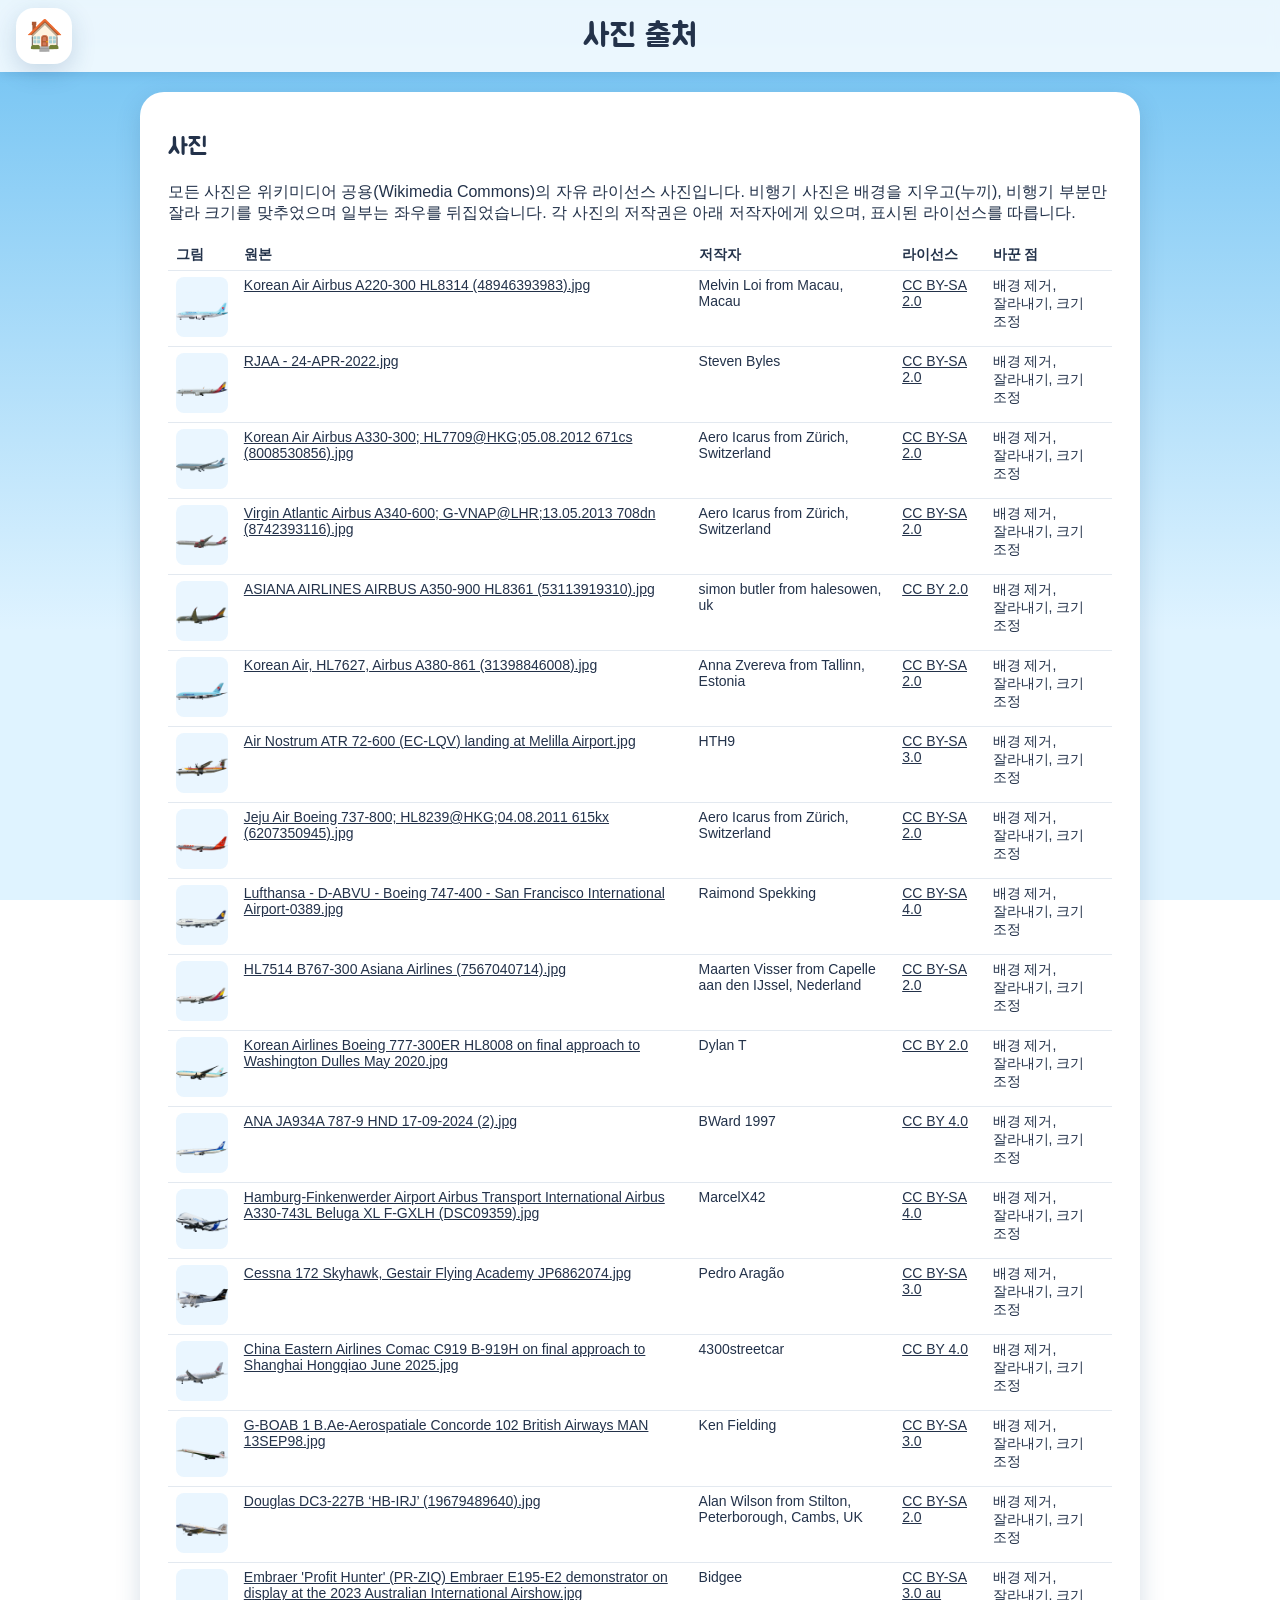
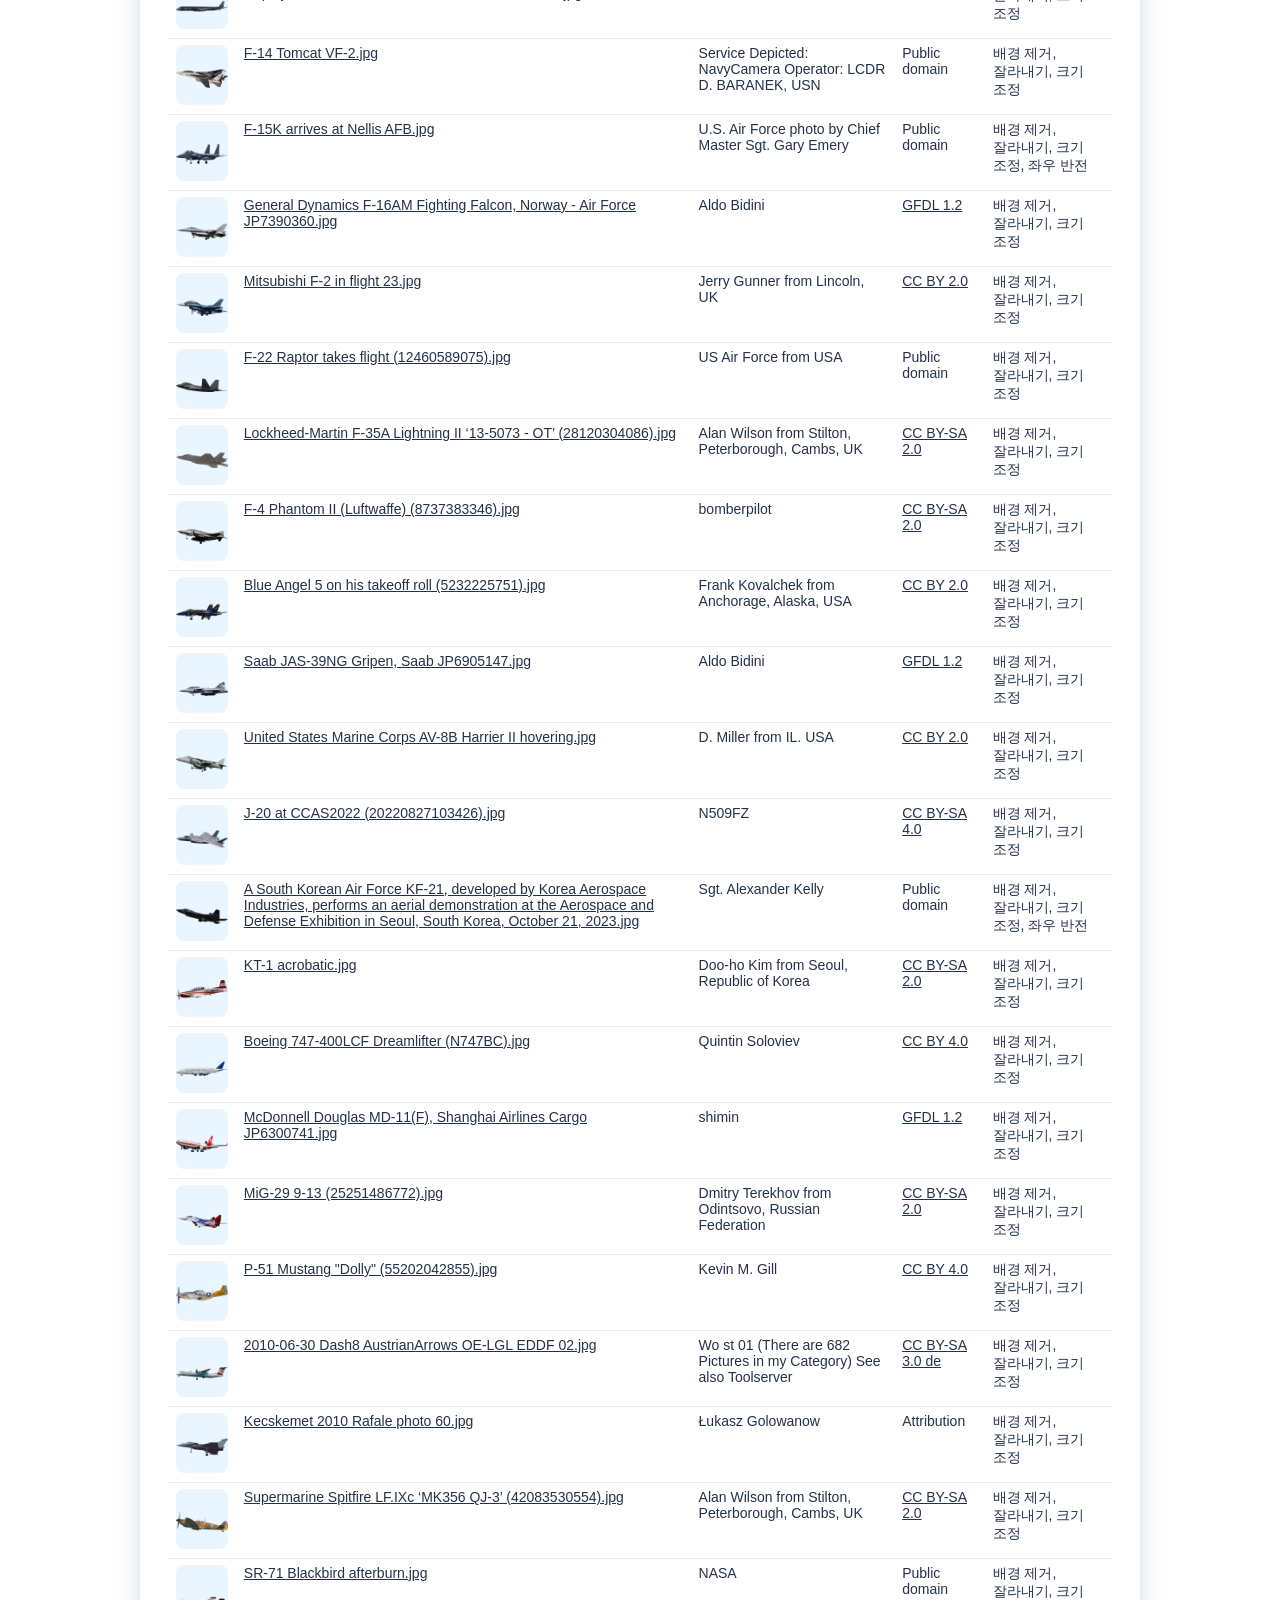
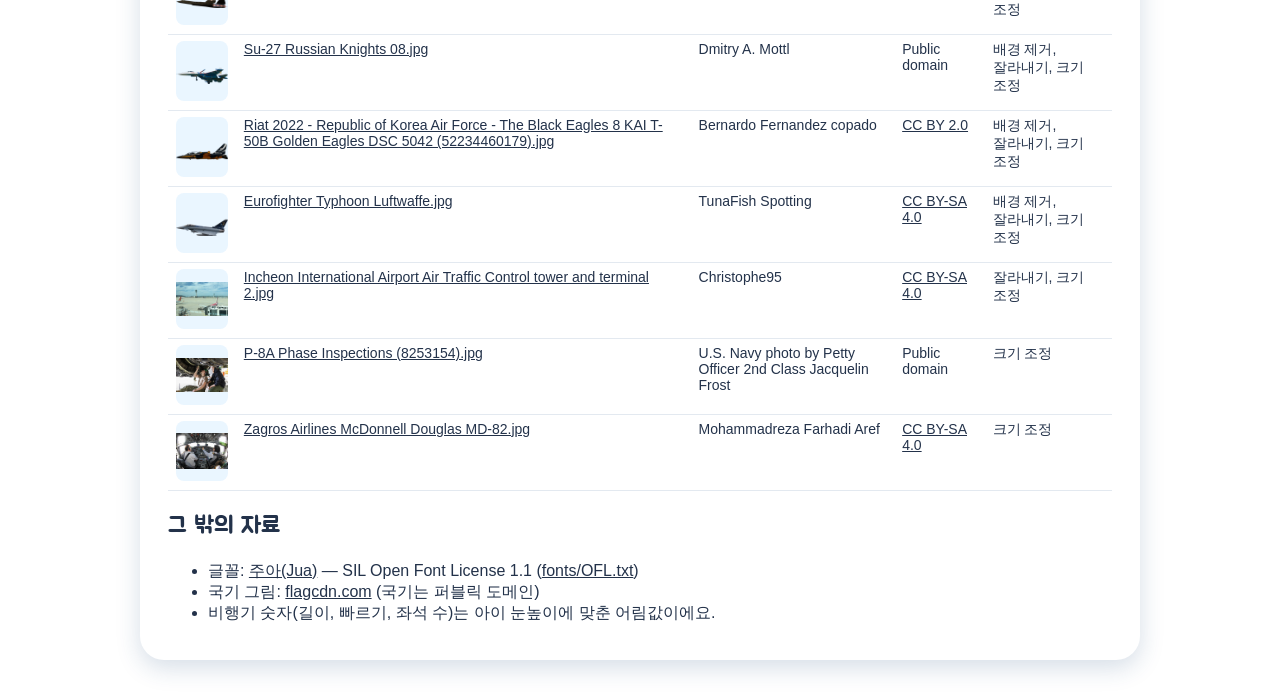
==== commit 9ea41526: "구성요소 수정" ====
--- a/credits.html
+++ b/credits.html
@@ -29,10 +29,10 @@
 <tr><td><img src="images/planes/thumbs/a380.png" alt=""></td><td><a href="https://commons.wikimedia.org/wiki/File:Korean_Air,_HL7627,_Airbus_A380-861_(31398846008).jpg">Korean Air, HL7627, Airbus A380-861 (31398846008).jpg</a></td><td>Anna Zvereva from Tallinn, Estonia</td><td><a href="https://creativecommons.org/licenses/by-sa/2.0">CC BY-SA 2.0</a></td><td>배경 제거, 잘라내기, 크기 조정</td></tr>
 <tr><td><img src="images/planes/thumbs/atr72.png" alt=""></td><td><a href="https://commons.wikimedia.org/wiki/File:Air_Nostrum_ATR_72-600_(EC-LQV)_landing_at_Melilla_Airport.jpg">Air Nostrum ATR 72-600 (EC-LQV) landing at Melilla Airport.jpg</a></td><td>HTH9</td><td><a href="https://creativecommons.org/licenses/by-sa/3.0">CC BY-SA 3.0</a></td><td>배경 제거, 잘라내기, 크기 조정</td></tr>
 <tr><td><img src="images/planes/thumbs/b737.png" alt=""></td><td><a href="https://commons.wikimedia.org/wiki/File:Jeju_Air_Boeing_737-800;_HL8239@HKG;04.08.2011_615kx_(6207350945).jpg">Jeju Air Boeing 737-800; HL8239@HKG;04.08.2011 615kx (6207350945).jpg</a></td><td>Aero Icarus from Zürich, Switzerland</td><td><a href="https://creativecommons.org/licenses/by-sa/2.0">CC BY-SA 2.0</a></td><td>배경 제거, 잘라내기, 크기 조정</td></tr>
-<tr><td><img src="images/planes/thumbs/b747.png" alt=""></td><td><a href="https://commons.wikimedia.org/wiki/File:Korean_Air_Boeing_747-400_HL7491.jpg">Korean Air Boeing 747-400 HL7491.jpg</a></td><td>BriYYZ</td><td><a href="https://creativecommons.org/licenses/by-sa/2.0">CC BY-SA 2.0</a></td><td>배경 제거, 잘라내기, 크기 조정</td></tr>
+<tr><td><img src="images/planes/thumbs/b747.png" alt=""></td><td><a href="https://commons.wikimedia.org/wiki/File:Lufthansa_-_D-ABVU_-_Boeing_747-400_-_San_Francisco_International_Airport-0389.jpg">Lufthansa - D-ABVU - Boeing 747-400 - San Francisco International Airport-0389.jpg</a></td><td>Raimond Spekking</td><td><a href="https://creativecommons.org/licenses/by-sa/4.0">CC BY-SA 4.0</a></td><td>배경 제거, 잘라내기, 크기 조정</td></tr>
 <tr><td><img src="images/planes/thumbs/b767.png" alt=""></td><td><a href="https://commons.wikimedia.org/wiki/File:HL7514_B767-300_Asiana_Airlines_(7567040714).jpg">HL7514 B767-300 Asiana Airlines (7567040714).jpg</a></td><td>Maarten Visser from Capelle aan den IJssel, Nederland</td><td><a href="https://creativecommons.org/licenses/by-sa/2.0">CC BY-SA 2.0</a></td><td>배경 제거, 잘라내기, 크기 조정</td></tr>
 <tr><td><img src="images/planes/thumbs/b777.png" alt=""></td><td><a href="https://commons.wikimedia.org/wiki/File:Korean_Airlines_Boeing_777-300ER_HL8008_on_final_approach_to_Washington_Dulles_May_2020.jpg">Korean Airlines Boeing 777-300ER HL8008 on final approach to Washington Dulles May 2020.jpg</a></td><td>Dylan T</td><td><a href="https://creativecommons.org/licenses/by/2.0">CC BY 2.0</a></td><td>배경 제거, 잘라내기, 크기 조정</td></tr>
-<tr><td><img src="images/planes/thumbs/b787.png" alt=""></td><td><a href="https://commons.wikimedia.org/wiki/File:Korean_Air_Lines,_Boeing_787-9,_HL8082_(36198855742).jpg">Korean Air Lines, Boeing 787-9, HL8082 (36198855742).jpg</a></td><td>ltdccba</td><td><a href="https://creativecommons.org/licenses/by-sa/2.0">CC BY-SA 2.0</a></td><td>배경 제거, 잘라내기, 크기 조정</td></tr>
+<tr><td><img src="images/planes/thumbs/b787.png" alt=""></td><td><a href="https://commons.wikimedia.org/wiki/File:ANA_JA934A_787-9_HND_17-09-2024_(2).jpg">ANA JA934A 787-9 HND 17-09-2024 (2).jpg</a></td><td>BWard 1997</td><td><a href="https://creativecommons.org/licenses/by/4.0">CC BY 4.0</a></td><td>배경 제거, 잘라내기, 크기 조정</td></tr>
 <tr><td><img src="images/planes/thumbs/beluga.png" alt=""></td><td><a href="https://commons.wikimedia.org/wiki/File:Hamburg-Finkenwerder_Airport_Airbus_Transport_International_Airbus_A330-743L_Beluga_XL_F-GXLH_(DSC09359).jpg">Hamburg-Finkenwerder Airport Airbus Transport International Airbus A330-743L Beluga XL F-GXLH (DSC09359).jpg</a></td><td>MarcelX42</td><td><a href="https://creativecommons.org/licenses/by-sa/4.0">CC BY-SA 4.0</a></td><td>배경 제거, 잘라내기, 크기 조정</td></tr>
 <tr><td><img src="images/planes/thumbs/c172.png" alt=""></td><td><a href="https://commons.wikimedia.org/wiki/File:Cessna_172_Skyhawk,_Gestair_Flying_Academy_JP6862074.jpg">Cessna 172 Skyhawk, Gestair Flying Academy JP6862074.jpg</a></td><td>Pedro Aragão</td><td><a href="https://creativecommons.org/licenses/by-sa/3.0">CC BY-SA 3.0</a></td><td>배경 제거, 잘라내기, 크기 조정</td></tr>
 <tr><td><img src="images/planes/thumbs/c919.png" alt=""></td><td><a href="https://commons.wikimedia.org/wiki/File:China_Eastern_Airlines_Comac_C919_B-919H_on_final_approach_to_Shanghai_Hongqiao_June_2025.jpg">China Eastern Airlines Comac C919 B-919H on final approach to Shanghai Hongqiao June 2025.jpg</a></td><td>4300streetcar</td><td><a href="https://creativecommons.org/licenses/by/4.0">CC BY 4.0</a></td><td>배경 제거, 잘라내기, 크기 조정</td></tr>
--- a/css/style.css
+++ b/css/style.css
@@ -291,18 +291,6 @@
 .slide-sub { margin: 0; font-size: 22px; color: var(--ink-soft); }
 .slide-text { margin: 0; max-width: 760px; font-size: clamp(22px, 3vw, 30px); line-height: 1.55; }
 
-.steps { list-style: none; margin: 6px 0 0; padding: 0; display: flex; flex-direction: column; gap: 10px; width: min(100%, 680px); }
-.steps li {
-  display: flex; align-items: center; gap: 14px; text-align: left;
-  padding: 12px 18px; border-radius: 20px; background: #f3f8ff; font-size: clamp(20px, 2.8vw, 26px);
-}
-.steps .num {
-  flex: none; width: 46px; height: 46px; border-radius: 50%;
-  display: flex; align-items: center; justify-content: center;
-  background: var(--accent, #2f80ed); color: #fff; font-size: 26px;
-}
-.steps li + li::before { content: none; }
-
 .promise-grid { display: grid; grid-template-columns: repeat(2, 1fr); gap: 14px; width: 100%; }
 .promise {
   position: relative; display: flex; align-items: center; gap: 14px; text-align: left;
@@ -377,12 +365,13 @@
 .stage .plane-layer img { width: 100%; height: 100%; display: block; }
 .stage .plane-layer { opacity: 0; transition: opacity 0.6s ease, left 0.4s, top 0.4s, width 0.4s, height 0.4s; }
 .stage .plane-layer.current { opacity: 1; z-index: 2; animation: grow-in 0.7s ease-out; }
-.stage .plane-layer.ghost { opacity: 0.3; z-index: 3; }       /* 앞 비행기: 투명도 70% */
+/* 앞 비행기: 투명도 85% (불투명도 15%). 처음 30%였던 진하기를 절반으로 줄여 흐릿한 실루엣으로 */
+.stage .plane-layer.ghost { opacity: 0.15; z-index: 3; }
 .stage .plane-layer.outline { z-index: 4; }
 .stage .plane-layer.outline img { filter: url(#ghost-outline); }
-.stage .plane-layer.outline.show { opacity: 0.95; }
-.stage .plane-layer.old { opacity: 0.12; z-index: 1; }
-.stage .plane-layer.outline.old-show { opacity: 0.3; }
+.stage .plane-layer.outline.show { opacity: 0.5; }   /* 흰 테두리도 은은하게 */
+.stage .plane-layer.old { opacity: 0.06; z-index: 1; }
+.stage .plane-layer.outline.old-show { opacity: 0.15; }
 @keyframes grow-in { from { transform: scale(0.6); opacity: 0; } to { transform: none; opacity: 1; } }
 
 .me { position: absolute; z-index: 5; display: flex; flex-direction: column; align-items: center; transition: left 0.5s; }
@@ -391,6 +380,7 @@
   position: absolute; bottom: 100%; margin-bottom: 4px; white-space: nowrap;
   padding: 2px 8px; border-radius: 99px; background: #fff; font-size: 14px; box-shadow: 0 2px 6px rgba(0,0,0,.15);
 }
+.me.edge .me-label { left: -2px; }
 
 .size-info {
   margin-top: 14px; display: grid; grid-template-columns: 1fr auto; gap: 12px; align-items: center;
@@ -406,6 +396,65 @@
 .size-info .slide-nav .dots { order: 3; flex-basis: 100%; max-width: none; }
 .size-info .slide-nav .dot { width: 12px; height: 12px; }
 
+/* 크기 비교: 차례대로 보기 / 골라서 비교하기 바꾸기 */
+.size-tools { display: flex; align-items: center; gap: 10px; flex-wrap: wrap; }
+.size-modes { display: inline-flex; gap: 4px; padding: 5px; border-radius: 999px; background: #fff; box-shadow: var(--shadow); }
+.mode-btn { padding: 7px 16px; border-radius: 999px; font-size: 20px; text-decoration: none; color: var(--ink); white-space: nowrap; }
+.mode-btn:hover { background: #eef7ee; }
+.mode-btn[aria-current="page"] { background: var(--c-size); color: #fff; }
+
+/* ── 골라서 비교하기 ──────────────────────── */
+/* 두 비행기 모두 투명도 75%(불투명도 0.25)로 겹쳐 보이고, 1번 주황·2번 파랑 테두리로 구별 */
+.stage .vs-layer.on { opacity: 1; }
+.stage.both .vs-layer.on { opacity: 0.25; }
+.stage .vs-outline.on { opacity: 0; }
+.stage.both .vs-outline.on { opacity: 0.9; }
+.compare .me { z-index: 7; }
+.me[hidden], .stage-msg[hidden] { display: none; }
+.stage-msg {
+  position: absolute; left: 50%; top: 40%; transform: translate(-50%, -50%); z-index: 8;
+  padding: 10px 22px; border-radius: 999px; background: #fff; box-shadow: var(--shadow);
+  font-size: clamp(20px, 3vw, 30px); white-space: nowrap;
+}
+.stage-msg.top { top: 14px; transform: translateX(-50%); font-size: clamp(18px, 2.4vw, 24px); }
+.vs-picker-hint { margin: 0 0 4px; text-align: center; font-size: 17px; color: var(--ink-soft); }
+.vs-picker-hint[hidden] { display: none; }
+.vs-slots { display: flex; align-items: center; gap: 12px; flex-wrap: wrap; }
+.vs-slots .vs-mark { font-size: 28px; }
+.vs-slot {
+  display: flex; align-items: center; gap: 10px; min-width: 230px; padding: 8px 16px;
+  border: 4px solid var(--slot); border-radius: 20px; background: #fff; cursor: pointer;
+  font-size: 22px; color: var(--ink); --box-h: 40px;
+}
+.vs-slot .crop { width: min(110px, calc(var(--box-h) * var(--r))); flex: none; }
+.vs-slot .slot-num { flex: none; font-size: 18px; color: var(--slot); }
+.vs-slot.empty { border-style: dashed; color: var(--ink-soft); }
+.vs-slot.active { box-shadow: 0 0 0 5px color-mix(in srgb, var(--slot) 30%, transparent); }
+.vs-info .chip { border: 2px solid var(--slot); background: #fff; }
+.vs-picker { margin-top: 16px; padding: 14px 18px 20px; border-radius: 26px; background: rgba(255,255,255,.85); box-shadow: var(--shadow); }
+.vs-picker-title {
+  margin: 0 0 6px; text-align: center; font-weight: normal; font-size: clamp(22px, 3vw, 30px);
+  color: var(--slot);
+}
+.pick-group-title { margin: 12px 0 8px; font-size: 20px; color: #1f5d8c; text-align: center; }
+.pick-grid { display: flex; flex-wrap: wrap; justify-content: center; gap: 10px; }
+.pick-plane {
+  position: relative; --box-h: 52px; width: 150px; padding: 8px 6px; border: none; border-radius: 16px; cursor: pointer;
+  display: flex; flex-direction: column; align-items: center; gap: 4px;
+  background: #f3f8ff; font-size: 15px; color: var(--ink); box-shadow: 0 0 0 3px var(--slot, transparent);
+  transition: transform 0.15s;
+}
+.pick-plane .crop { width: min(100%, calc(var(--box-h) * var(--r))); }
+.pick-plane:hover { transform: translateY(-3px); }
+.pick-plane:active { transform: scale(0.95); }
+.pick-plane.picked { background: #fff; box-shadow: 0 0 0 4px var(--slot); }
+.pick-num {
+  position: absolute; top: -10px; right: -8px; width: 30px; height: 30px; border-radius: 50%;
+  display: none; align-items: center; justify-content: center;
+  background: var(--slot); color: #fff; font-size: 18px; font-weight: normal;
+}
+.pick-plane.picked .pick-num { display: flex; }
+
 .finale-msg {
   position: absolute; left: 50%; top: 14px; transform: translateX(-50%); z-index: 6;
   padding: 8px 20px; border-radius: 999px; background: #fff; box-shadow: var(--shadow);
@@ -416,11 +465,11 @@
 .cup-sizes { display: flex; flex-wrap: wrap; justify-content: center; gap: 14px; margin-top: 6px; }
 .cup-size {
   display: flex; flex-direction: column; align-items: center; gap: 2px;
-  min-width: 170px; padding: 14px 22px; border: none; border-radius: 22px; cursor: pointer;
-  background: var(--accent); color: #fff; font-size: 26px; box-shadow: var(--shadow);
+  min-width: min(100%, 280px); padding: 16px 36px; border: none; border-radius: 26px; cursor: pointer;
+  background: var(--accent); color: #fff; font-size: 34px; box-shadow: var(--shadow);
   transition: transform 0.15s;
 }
-.cup-size small { font-size: 16px; opacity: 0.9; }
+.cup-size small { font-size: 18px; opacity: 0.9; }
 .cup-size:hover { transform: translateY(-3px); }
 .cup-size:active { transform: scale(0.95); }
 .cup-history { width: 100%; margin-top: 8px; }
@@ -519,6 +568,12 @@
   .promise-grid { grid-template-columns: 1fr; }
   .size-info { grid-template-columns: 1fr; }
   .size-info .slide-nav { width: 100%; }
+  .size-info > div { min-width: 0; }
+  .vs-slots { flex-direction: column; align-items: stretch; gap: 6px; }
+  .vs-slots .vs-mark { align-self: center; font-size: 22px; }
+  .vs-slot { min-width: 0; font-size: 19px; padding: 6px 12px; }
+  .vs-slot .crop { width: min(72px, calc(var(--box-h) * var(--r))); }
+  .pick-plane { width: calc(50% - 5px); }
   .stage { height: clamp(200px, 62vw, 420px); }
   .detail-photo { --box-h: 40vw; height: auto; }
   .cup-arena { grid-template-columns: 1fr; gap: 8px; }
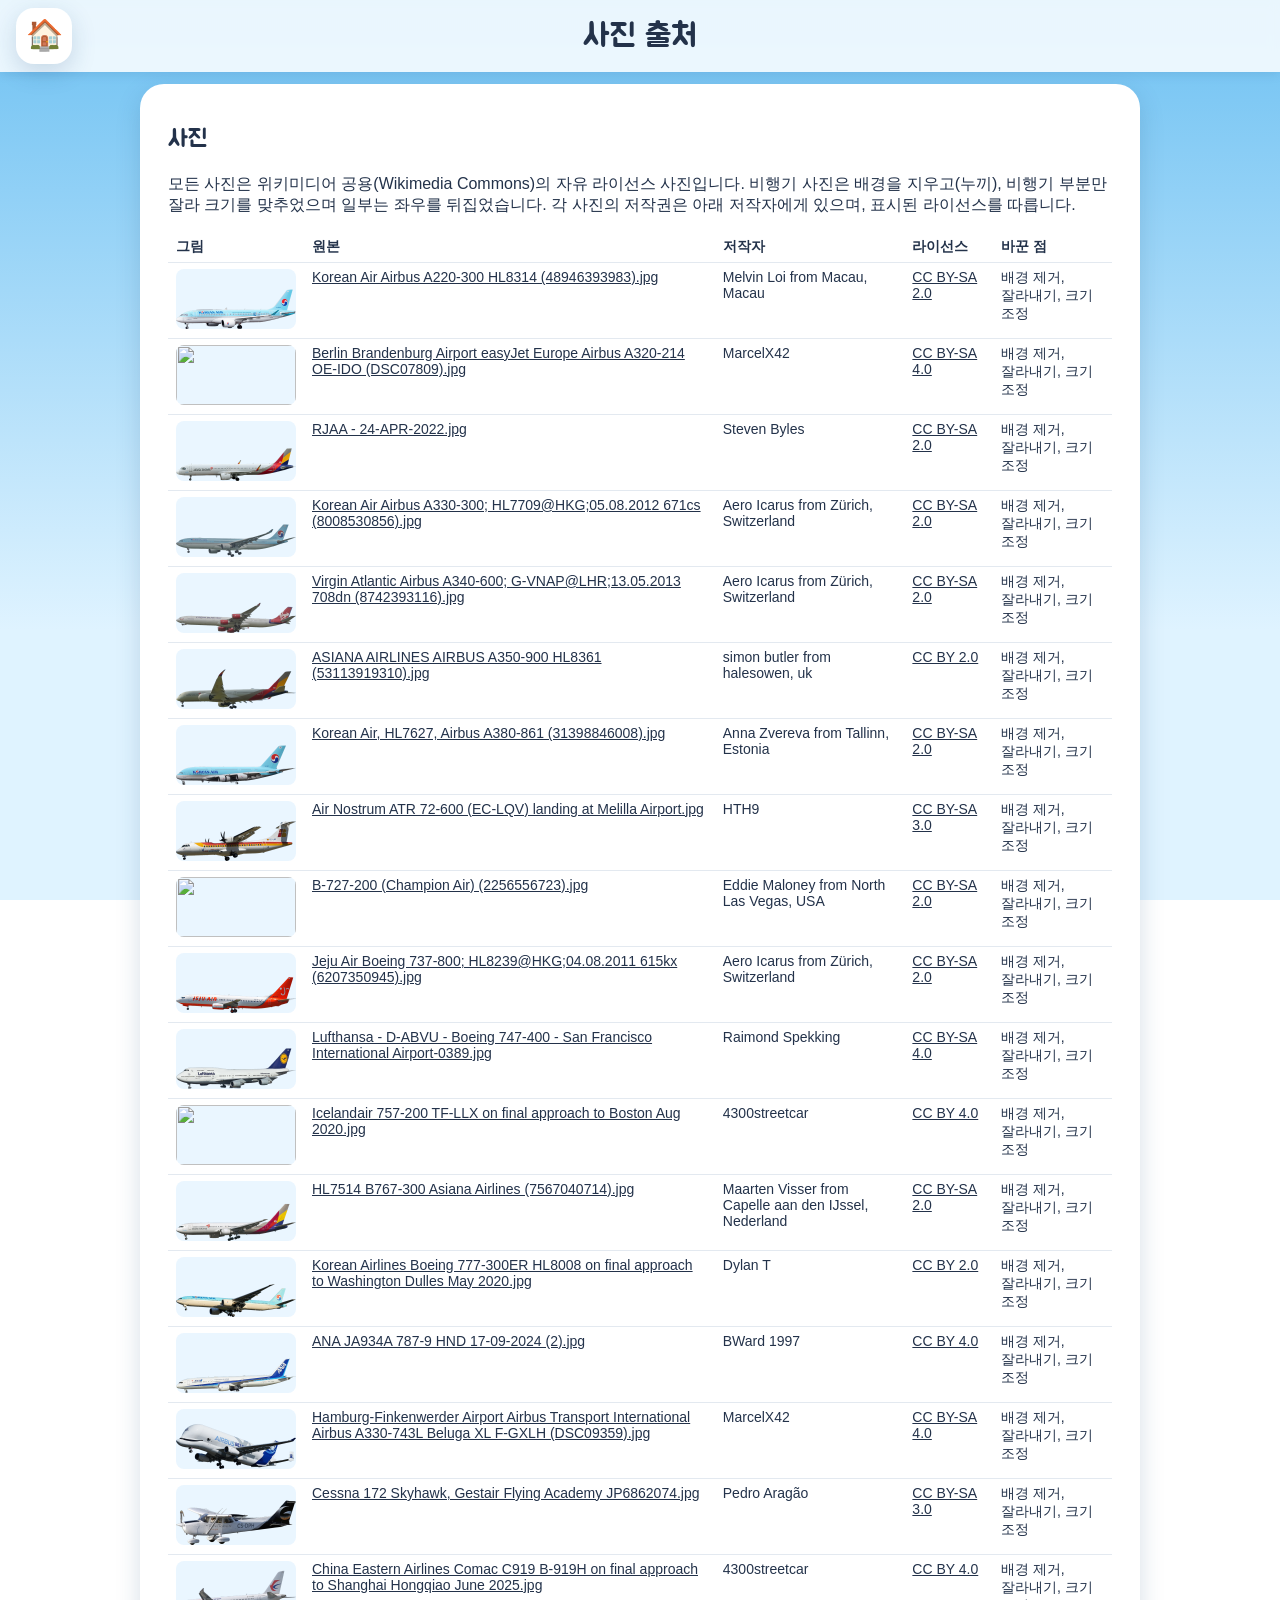
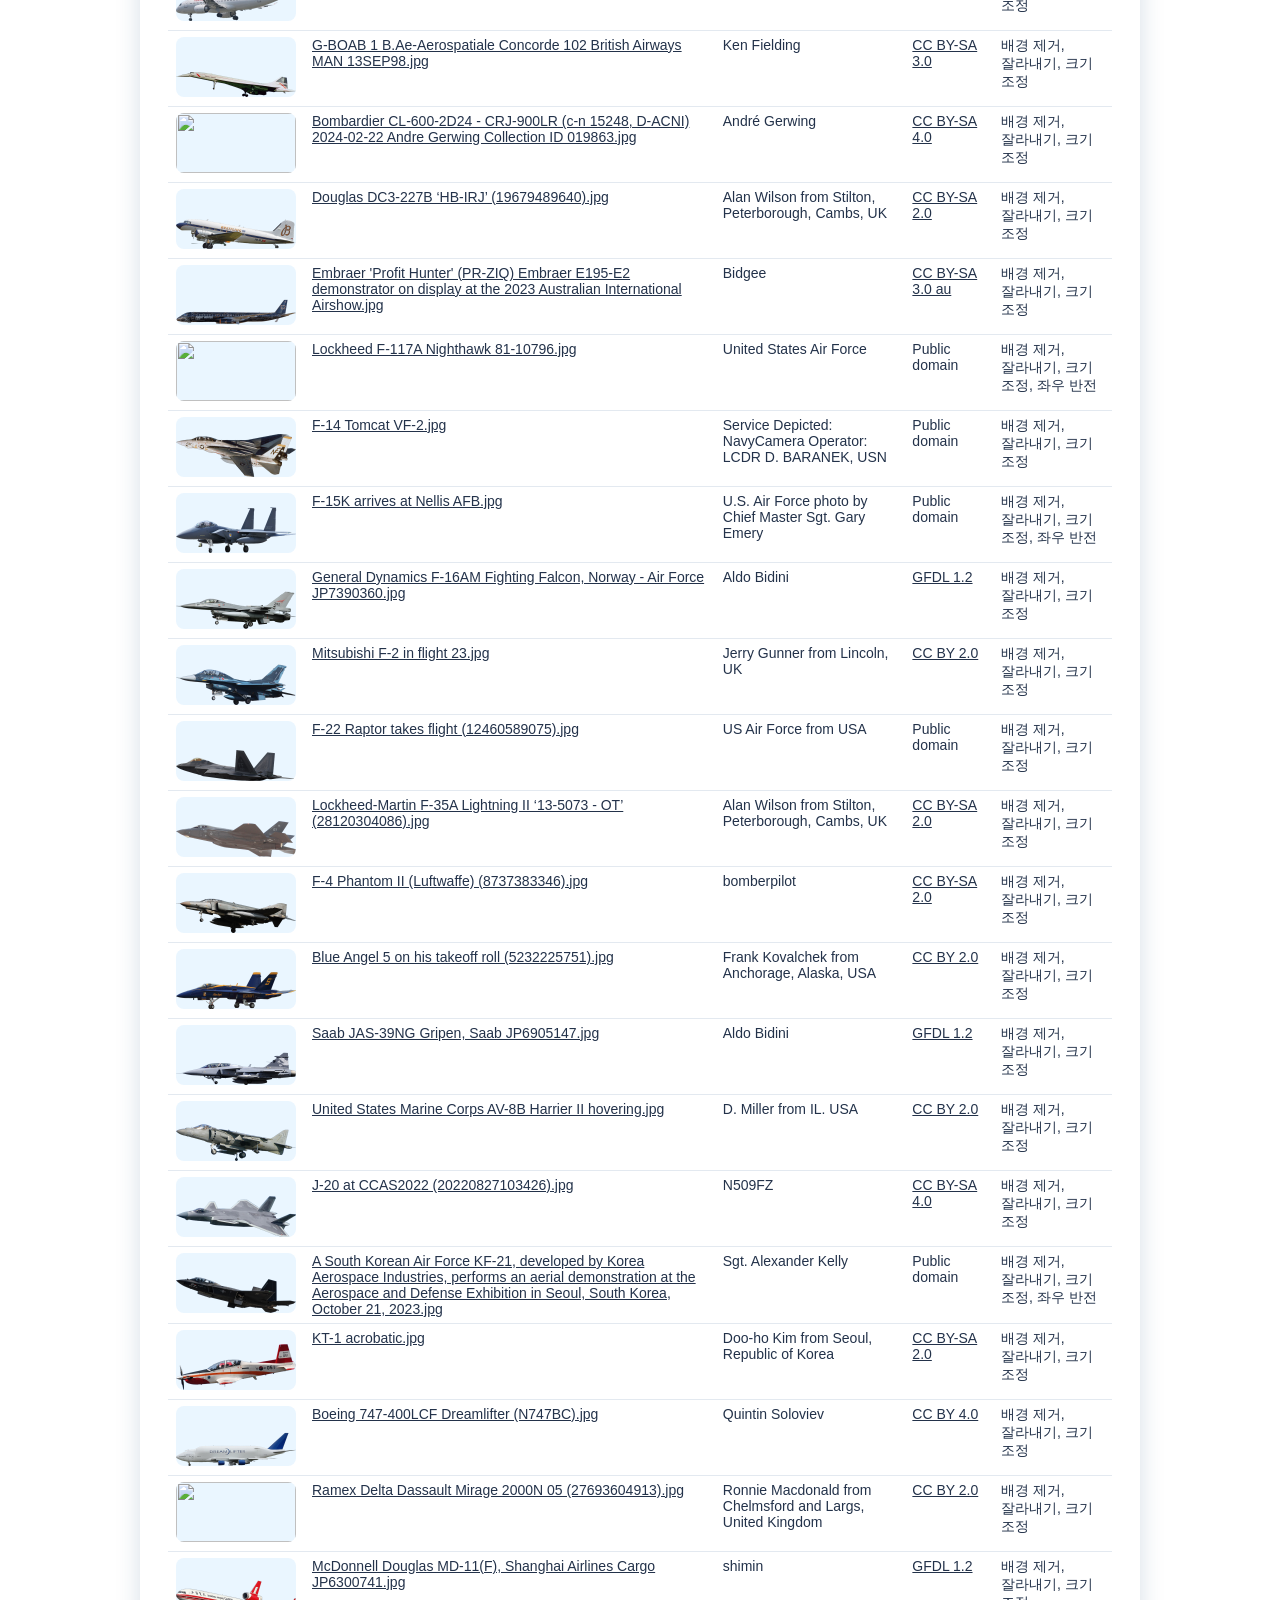
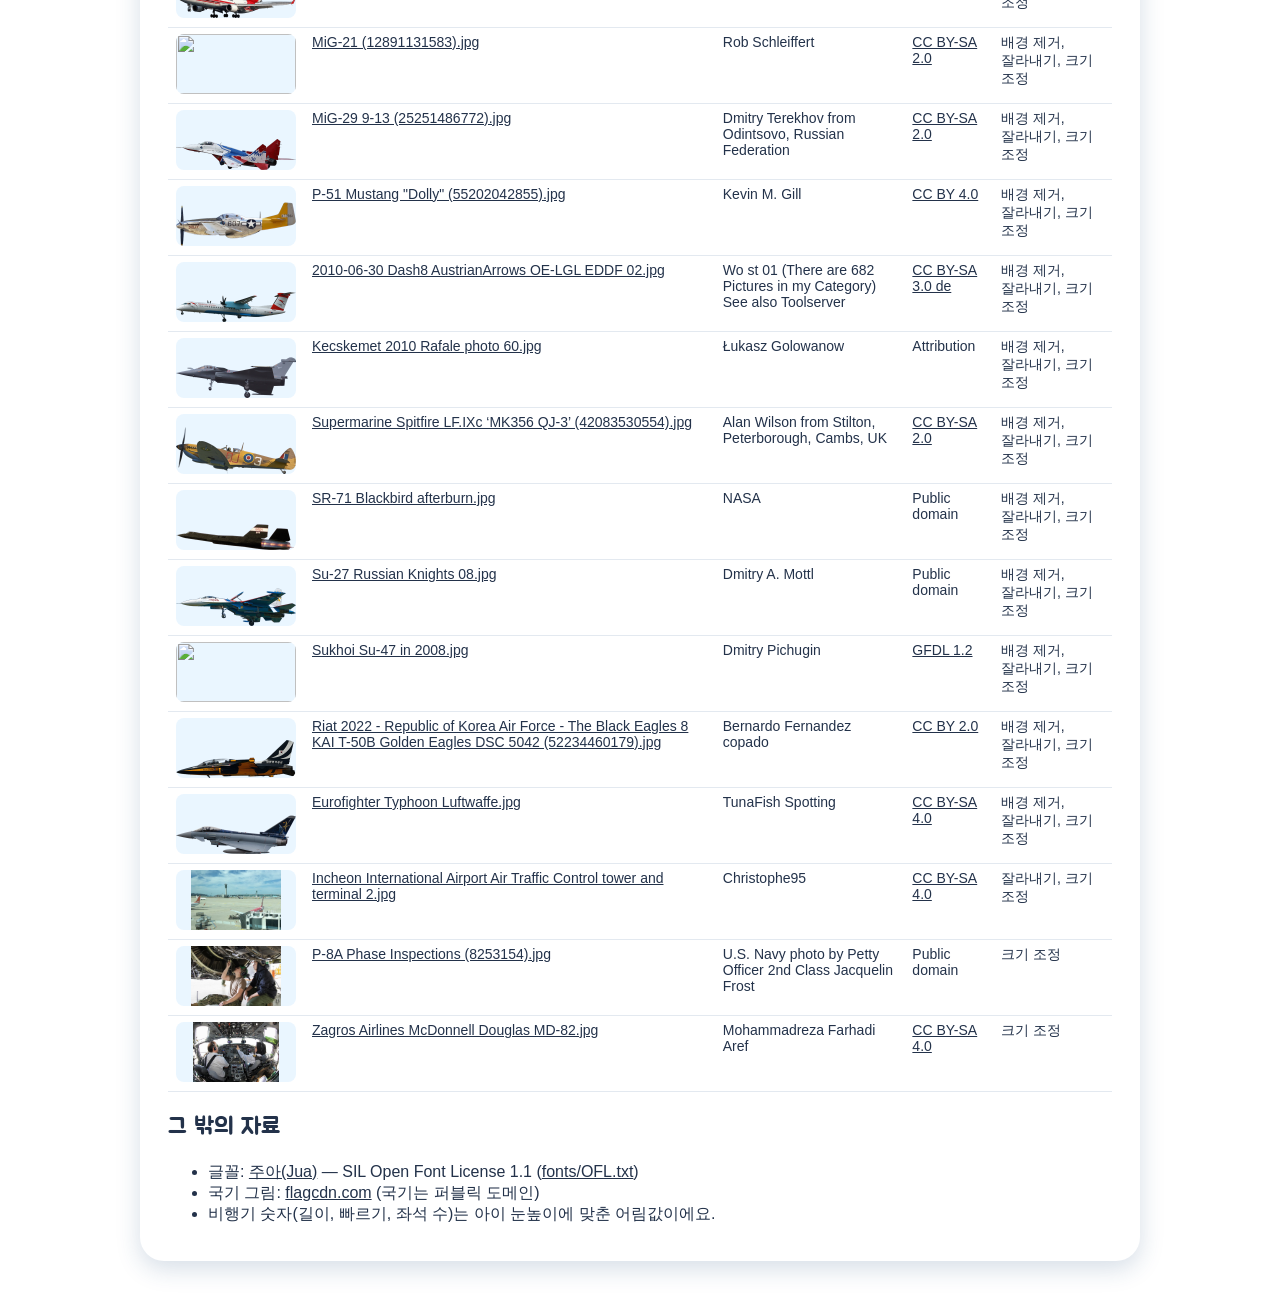
==== commit c32a7cc7: "이미지 제외 수정" ====
--- a/credits.html
+++ b/credits.html
@@ -22,14 +22,17 @@
         <thead><tr><th>그림</th><th>원본</th><th>저작자</th><th>라이선스</th><th>바꾼 점</th></tr></thead>
         <tbody>
           <tr><td><img src="images/planes/thumbs/a220.png" alt=""></td><td><a href="https://commons.wikimedia.org/wiki/File:Korean_Air_Airbus_A220-300_HL8314_(48946393983).jpg">Korean Air Airbus A220-300 HL8314 (48946393983).jpg</a></td><td>Melvin Loi from Macau, Macau</td><td><a href="https://creativecommons.org/licenses/by-sa/2.0">CC BY-SA 2.0</a></td><td>배경 제거, 잘라내기, 크기 조정</td></tr>
+<tr><td><img src="images/planes/thumbs/a320.png" alt=""></td><td><a href="https://commons.wikimedia.org/wiki/File:Berlin_Brandenburg_Airport_easyJet_Europe_Airbus_A320-214_OE-IDO_(DSC07809).jpg">Berlin Brandenburg Airport easyJet Europe Airbus A320-214 OE-IDO (DSC07809).jpg</a></td><td>MarcelX42</td><td><a href="https://creativecommons.org/licenses/by-sa/4.0">CC BY-SA 4.0</a></td><td>배경 제거, 잘라내기, 크기 조정</td></tr>
 <tr><td><img src="images/planes/thumbs/a321.png" alt=""></td><td><a href="https://commons.wikimedia.org/wiki/File:RJAA_-_24-APR-2022.jpg">RJAA - 24-APR-2022.jpg</a></td><td>Steven Byles</td><td><a href="https://creativecommons.org/licenses/by-sa/2.0">CC BY-SA 2.0</a></td><td>배경 제거, 잘라내기, 크기 조정</td></tr>
 <tr><td><img src="images/planes/thumbs/a330.png" alt=""></td><td><a href="https://commons.wikimedia.org/wiki/File:Korean_Air_Airbus_A330-300;_HL7709@HKG;05.08.2012_671cs_(8008530856).jpg">Korean Air Airbus A330-300; HL7709@HKG;05.08.2012 671cs (8008530856).jpg</a></td><td>Aero Icarus from Zürich, Switzerland</td><td><a href="https://creativecommons.org/licenses/by-sa/2.0">CC BY-SA 2.0</a></td><td>배경 제거, 잘라내기, 크기 조정</td></tr>
 <tr><td><img src="images/planes/thumbs/a340.png" alt=""></td><td><a href="https://commons.wikimedia.org/wiki/File:Virgin_Atlantic_Airbus_A340-600;_G-VNAP@LHR;13.05.2013_708dn_(8742393116).jpg">Virgin Atlantic Airbus A340-600; G-VNAP@LHR;13.05.2013 708dn (8742393116).jpg</a></td><td>Aero Icarus from Zürich, Switzerland</td><td><a href="https://creativecommons.org/licenses/by-sa/2.0">CC BY-SA 2.0</a></td><td>배경 제거, 잘라내기, 크기 조정</td></tr>
 <tr><td><img src="images/planes/thumbs/a350.png" alt=""></td><td><a href="https://commons.wikimedia.org/wiki/File:ASIANA_AIRLINES_AIRBUS_A350-900_HL8361_(53113919310).jpg">ASIANA AIRLINES AIRBUS A350-900 HL8361 (53113919310).jpg</a></td><td>simon butler from halesowen, uk</td><td><a href="https://creativecommons.org/licenses/by/2.0">CC BY 2.0</a></td><td>배경 제거, 잘라내기, 크기 조정</td></tr>
 <tr><td><img src="images/planes/thumbs/a380.png" alt=""></td><td><a href="https://commons.wikimedia.org/wiki/File:Korean_Air,_HL7627,_Airbus_A380-861_(31398846008).jpg">Korean Air, HL7627, Airbus A380-861 (31398846008).jpg</a></td><td>Anna Zvereva from Tallinn, Estonia</td><td><a href="https://creativecommons.org/licenses/by-sa/2.0">CC BY-SA 2.0</a></td><td>배경 제거, 잘라내기, 크기 조정</td></tr>
 <tr><td><img src="images/planes/thumbs/atr72.png" alt=""></td><td><a href="https://commons.wikimedia.org/wiki/File:Air_Nostrum_ATR_72-600_(EC-LQV)_landing_at_Melilla_Airport.jpg">Air Nostrum ATR 72-600 (EC-LQV) landing at Melilla Airport.jpg</a></td><td>HTH9</td><td><a href="https://creativecommons.org/licenses/by-sa/3.0">CC BY-SA 3.0</a></td><td>배경 제거, 잘라내기, 크기 조정</td></tr>
+<tr><td><img src="images/planes/thumbs/b727.png" alt=""></td><td><a href="https://commons.wikimedia.org/wiki/File:B-727-200_(Champion_Air)_(2256556723).jpg">B-727-200 (Champion Air) (2256556723).jpg</a></td><td>Eddie Maloney from  North Las Vegas, USA</td><td><a href="https://creativecommons.org/licenses/by-sa/2.0">CC BY-SA 2.0</a></td><td>배경 제거, 잘라내기, 크기 조정</td></tr>
 <tr><td><img src="images/planes/thumbs/b737.png" alt=""></td><td><a href="https://commons.wikimedia.org/wiki/File:Jeju_Air_Boeing_737-800;_HL8239@HKG;04.08.2011_615kx_(6207350945).jpg">Jeju Air Boeing 737-800; HL8239@HKG;04.08.2011 615kx (6207350945).jpg</a></td><td>Aero Icarus from Zürich, Switzerland</td><td><a href="https://creativecommons.org/licenses/by-sa/2.0">CC BY-SA 2.0</a></td><td>배경 제거, 잘라내기, 크기 조정</td></tr>
 <tr><td><img src="images/planes/thumbs/b747.png" alt=""></td><td><a href="https://commons.wikimedia.org/wiki/File:Lufthansa_-_D-ABVU_-_Boeing_747-400_-_San_Francisco_International_Airport-0389.jpg">Lufthansa - D-ABVU - Boeing 747-400 - San Francisco International Airport-0389.jpg</a></td><td>Raimond Spekking</td><td><a href="https://creativecommons.org/licenses/by-sa/4.0">CC BY-SA 4.0</a></td><td>배경 제거, 잘라내기, 크기 조정</td></tr>
+<tr><td><img src="images/planes/thumbs/b757.png" alt=""></td><td><a href="https://commons.wikimedia.org/wiki/File:Icelandair_757-200_TF-LLX_on_final_approach_to_Boston_Aug_2020.jpg">Icelandair 757-200 TF-LLX on final approach to Boston Aug 2020.jpg</a></td><td>4300streetcar</td><td><a href="https://creativecommons.org/licenses/by/4.0">CC BY 4.0</a></td><td>배경 제거, 잘라내기, 크기 조정</td></tr>
 <tr><td><img src="images/planes/thumbs/b767.png" alt=""></td><td><a href="https://commons.wikimedia.org/wiki/File:HL7514_B767-300_Asiana_Airlines_(7567040714).jpg">HL7514 B767-300 Asiana Airlines (7567040714).jpg</a></td><td>Maarten Visser from Capelle aan den IJssel, Nederland</td><td><a href="https://creativecommons.org/licenses/by-sa/2.0">CC BY-SA 2.0</a></td><td>배경 제거, 잘라내기, 크기 조정</td></tr>
 <tr><td><img src="images/planes/thumbs/b777.png" alt=""></td><td><a href="https://commons.wikimedia.org/wiki/File:Korean_Airlines_Boeing_777-300ER_HL8008_on_final_approach_to_Washington_Dulles_May_2020.jpg">Korean Airlines Boeing 777-300ER HL8008 on final approach to Washington Dulles May 2020.jpg</a></td><td>Dylan T</td><td><a href="https://creativecommons.org/licenses/by/2.0">CC BY 2.0</a></td><td>배경 제거, 잘라내기, 크기 조정</td></tr>
 <tr><td><img src="images/planes/thumbs/b787.png" alt=""></td><td><a href="https://commons.wikimedia.org/wiki/File:ANA_JA934A_787-9_HND_17-09-2024_(2).jpg">ANA JA934A 787-9 HND 17-09-2024 (2).jpg</a></td><td>BWard 1997</td><td><a href="https://creativecommons.org/licenses/by/4.0">CC BY 4.0</a></td><td>배경 제거, 잘라내기, 크기 조정</td></tr>
@@ -37,8 +40,10 @@
 <tr><td><img src="images/planes/thumbs/c172.png" alt=""></td><td><a href="https://commons.wikimedia.org/wiki/File:Cessna_172_Skyhawk,_Gestair_Flying_Academy_JP6862074.jpg">Cessna 172 Skyhawk, Gestair Flying Academy JP6862074.jpg</a></td><td>Pedro Aragão</td><td><a href="https://creativecommons.org/licenses/by-sa/3.0">CC BY-SA 3.0</a></td><td>배경 제거, 잘라내기, 크기 조정</td></tr>
 <tr><td><img src="images/planes/thumbs/c919.png" alt=""></td><td><a href="https://commons.wikimedia.org/wiki/File:China_Eastern_Airlines_Comac_C919_B-919H_on_final_approach_to_Shanghai_Hongqiao_June_2025.jpg">China Eastern Airlines Comac C919 B-919H on final approach to Shanghai Hongqiao June 2025.jpg</a></td><td>4300streetcar</td><td><a href="https://creativecommons.org/licenses/by/4.0">CC BY 4.0</a></td><td>배경 제거, 잘라내기, 크기 조정</td></tr>
 <tr><td><img src="images/planes/thumbs/concorde.png" alt=""></td><td><a href="https://commons.wikimedia.org/wiki/File:G-BOAB_1_B.Ae-Aerospatiale_Concorde_102_British_Airways_MAN_13SEP98.jpg">G-BOAB 1 B.Ae-Aerospatiale Concorde 102 British Airways MAN 13SEP98.jpg</a></td><td>Ken Fielding</td><td><a href="https://creativecommons.org/licenses/by-sa/3.0">CC BY-SA 3.0</a></td><td>배경 제거, 잘라내기, 크기 조정</td></tr>
+<tr><td><img src="images/planes/thumbs/crj900.png" alt=""></td><td><a href="https://commons.wikimedia.org/wiki/File:Bombardier_CL-600-2D24_-_CRJ-900LR_(c-n_15248,_D-ACNI)_2024-02-22_Andre_Gerwing_Collection_ID_019863.jpg">Bombardier CL-600-2D24 - CRJ-900LR (c-n 15248, D-ACNI) 2024-02-22 Andre Gerwing Collection ID 019863.jpg</a></td><td>André Gerwing</td><td><a href="https://creativecommons.org/licenses/by-sa/4.0">CC BY-SA 4.0</a></td><td>배경 제거, 잘라내기, 크기 조정</td></tr>
 <tr><td><img src="images/planes/thumbs/dc3.png" alt=""></td><td><a href="https://commons.wikimedia.org/wiki/File:Douglas_DC3-227B_%E2%80%98HB-IRJ%E2%80%99_(19679489640).jpg">Douglas DC3-227B ‘HB-IRJ’ (19679489640).jpg</a></td><td>Alan Wilson from Stilton, Peterborough, Cambs, UK</td><td><a href="https://creativecommons.org/licenses/by-sa/2.0">CC BY-SA 2.0</a></td><td>배경 제거, 잘라내기, 크기 조정</td></tr>
 <tr><td><img src="images/planes/thumbs/e195.png" alt=""></td><td><a href="https://commons.wikimedia.org/wiki/File:Embraer_%27Profit_Hunter%27_(PR-ZIQ)_Embraer_E195-E2_demonstrator_on_display_at_the_2023_Australian_International_Airshow.jpg">Embraer &#x27;Profit Hunter&#x27; (PR-ZIQ) Embraer E195-E2 demonstrator on display at the 2023 Australian International Airshow.jpg</a></td><td>Bidgee</td><td><a href="https://creativecommons.org/licenses/by-sa/3.0/au/deed.en">CC BY-SA 3.0 au</a></td><td>배경 제거, 잘라내기, 크기 조정</td></tr>
+<tr><td><img src="images/planes/thumbs/f117.png" alt=""></td><td><a href="https://commons.wikimedia.org/wiki/File:Lockheed_F-117A_Nighthawk_81-10796.jpg">Lockheed F-117A Nighthawk 81-10796.jpg</a></td><td>United States Air Force</td><td>Public domain</td><td>배경 제거, 잘라내기, 크기 조정, 좌우 반전</td></tr>
 <tr><td><img src="images/planes/thumbs/f14.png" alt=""></td><td><a href="https://commons.wikimedia.org/wiki/File:F-14_Tomcat_VF-2.jpg">F-14 Tomcat VF-2.jpg</a></td><td>Service Depicted:  NavyCamera Operator: LCDR D. BARANEK, USN</td><td>Public domain</td><td>배경 제거, 잘라내기, 크기 조정</td></tr>
 <tr><td><img src="images/planes/thumbs/f15k.png" alt=""></td><td><a href="https://commons.wikimedia.org/wiki/File:F-15K_arrives_at_Nellis_AFB.jpg">F-15K arrives at Nellis AFB.jpg</a></td><td>U.S. Air Force photo by Chief Master Sgt. Gary Emery</td><td>Public domain</td><td>배경 제거, 잘라내기, 크기 조정, 좌우 반전</td></tr>
 <tr><td><img src="images/planes/thumbs/f16.png" alt=""></td><td><a href="https://commons.wikimedia.org/wiki/File:General_Dynamics_F-16AM_Fighting_Falcon,_Norway_-_Air_Force_JP7390360.jpg">General Dynamics F-16AM Fighting Falcon, Norway - Air Force JP7390360.jpg</a></td><td>Aldo Bidini</td><td><a href="http://www.gnu.org/licenses/old-licenses/fdl-1.2.html">GFDL 1.2</a></td><td>배경 제거, 잘라내기, 크기 조정</td></tr>
@@ -53,7 +58,9 @@
 <tr><td><img src="images/planes/thumbs/kf21.png" alt=""></td><td><a href="https://commons.wikimedia.org/wiki/File:A_South_Korean_Air_Force_KF-21,_developed_by_Korea_Aerospace_Industries,_performs_an_aerial_demonstration_at_the_Aerospace_and_Defense_Exhibition_in_Seoul,_South_Korea,_October_21,_2023.jpg">A South Korean Air Force KF-21, developed by Korea Aerospace Industries, performs an aerial demonstration at the Aerospace and Defense Exhibition in Seoul, South Korea, October 21, 2023.jpg</a></td><td>Sgt. Alexander Kelly</td><td>Public domain</td><td>배경 제거, 잘라내기, 크기 조정, 좌우 반전</td></tr>
 <tr><td><img src="images/planes/thumbs/kt1.png" alt=""></td><td><a href="https://commons.wikimedia.org/wiki/File:KT-1_acrobatic.jpg">KT-1 acrobatic.jpg</a></td><td>Doo-ho Kim from Seoul, Republic of Korea</td><td><a href="https://creativecommons.org/licenses/by-sa/2.0">CC BY-SA 2.0</a></td><td>배경 제거, 잘라내기, 크기 조정</td></tr>
 <tr><td><img src="images/planes/thumbs/lcf.png" alt=""></td><td><a href="https://commons.wikimedia.org/wiki/File:Boeing_747-400LCF_Dreamlifter_(N747BC).jpg">Boeing 747-400LCF Dreamlifter (N747BC).jpg</a></td><td>Quintin Soloviev</td><td><a href="https://creativecommons.org/licenses/by/4.0">CC BY 4.0</a></td><td>배경 제거, 잘라내기, 크기 조정</td></tr>
+<tr><td><img src="images/planes/thumbs/m2000.png" alt=""></td><td><a href="https://commons.wikimedia.org/wiki/File:Ramex_Delta_Dassault_Mirage_2000N_05_(27693604913).jpg">Ramex Delta Dassault Mirage 2000N 05 (27693604913).jpg</a></td><td>Ronnie Macdonald from Chelmsford and Largs, United Kingdom</td><td><a href="https://creativecommons.org/licenses/by/2.0">CC BY 2.0</a></td><td>배경 제거, 잘라내기, 크기 조정</td></tr>
 <tr><td><img src="images/planes/thumbs/md11.png" alt=""></td><td><a href="https://commons.wikimedia.org/wiki/File:McDonnell_Douglas_MD-11(F),_Shanghai_Airlines_Cargo_JP6300741.jpg">McDonnell Douglas MD-11(F), Shanghai Airlines Cargo JP6300741.jpg</a></td><td>shimin</td><td><a href="http://www.gnu.org/licenses/old-licenses/fdl-1.2.html">GFDL 1.2</a></td><td>배경 제거, 잘라내기, 크기 조정</td></tr>
+<tr><td><img src="images/planes/thumbs/mig21.png" alt=""></td><td><a href="https://commons.wikimedia.org/wiki/File:MiG-21_(12891131583).jpg">MiG-21 (12891131583).jpg</a></td><td>Rob Schleiffert</td><td><a href="https://creativecommons.org/licenses/by-sa/2.0">CC BY-SA 2.0</a></td><td>배경 제거, 잘라내기, 크기 조정</td></tr>
 <tr><td><img src="images/planes/thumbs/mig29.png" alt=""></td><td><a href="https://commons.wikimedia.org/wiki/File:MiG-29_9-13_(25251486772).jpg">MiG-29 9-13 (25251486772).jpg</a></td><td>Dmitry Terekhov from Odintsovo, Russian Federation</td><td><a href="https://creativecommons.org/licenses/by-sa/2.0">CC BY-SA 2.0</a></td><td>배경 제거, 잘라내기, 크기 조정</td></tr>
 <tr><td><img src="images/planes/thumbs/p51.png" alt=""></td><td><a href="https://commons.wikimedia.org/wiki/File:P-51_Mustang_%22Dolly%22_(55202042855).jpg">P-51 Mustang &quot;Dolly&quot; (55202042855).jpg</a></td><td>Kevin M. Gill</td><td><a href="https://creativecommons.org/licenses/by/4.0">CC BY 4.0</a></td><td>배경 제거, 잘라내기, 크기 조정</td></tr>
 <tr><td><img src="images/planes/thumbs/q400.png" alt=""></td><td><a href="https://commons.wikimedia.org/wiki/File:2010-06-30_Dash8_AustrianArrows_OE-LGL_EDDF_02.jpg">2010-06-30 Dash8 AustrianArrows OE-LGL EDDF 02.jpg</a></td><td>Wo st 01
@@ -64,6 +71,7 @@
 <tr><td><img src="images/planes/thumbs/spitfire.png" alt=""></td><td><a href="https://commons.wikimedia.org/wiki/File:Supermarine_Spitfire_LF.IXc_%E2%80%98MK356_QJ-3%E2%80%99_(42083530554).jpg">Supermarine Spitfire LF.IXc ‘MK356 QJ-3’ (42083530554).jpg</a></td><td>Alan Wilson from Stilton, Peterborough, Cambs, UK</td><td><a href="https://creativecommons.org/licenses/by-sa/2.0">CC BY-SA 2.0</a></td><td>배경 제거, 잘라내기, 크기 조정</td></tr>
 <tr><td><img src="images/planes/thumbs/sr71.png" alt=""></td><td><a href="https://commons.wikimedia.org/wiki/File:SR-71_Blackbird_afterburn.jpg">SR-71 Blackbird afterburn.jpg</a></td><td>NASA</td><td>Public domain</td><td>배경 제거, 잘라내기, 크기 조정</td></tr>
 <tr><td><img src="images/planes/thumbs/su27.png" alt=""></td><td><a href="https://commons.wikimedia.org/wiki/File:Su-27_Russian_Knights_08.jpg">Su-27 Russian Knights 08.jpg</a></td><td>Dmitry A. Mottl</td><td>Public domain</td><td>배경 제거, 잘라내기, 크기 조정</td></tr>
+<tr><td><img src="images/planes/thumbs/su47.png" alt=""></td><td><a href="https://commons.wikimedia.org/wiki/File:Sukhoi_Su-47_in_2008.jpg">Sukhoi Su-47 in 2008.jpg</a></td><td>Dmitry Pichugin</td><td><a href="http://www.gnu.org/licenses/old-licenses/fdl-1.2.html">GFDL 1.2</a></td><td>배경 제거, 잘라내기, 크기 조정</td></tr>
 <tr><td><img src="images/planes/thumbs/t50b.png" alt=""></td><td><a href="https://commons.wikimedia.org/wiki/File:Riat_2022_-_Republic_of_Korea_Air_Force_-_The_Black_Eagles_8_KAI_T-50B_Golden_Eagles_DSC_5042_(52234460179).jpg">Riat 2022 - Republic of Korea Air Force - The Black Eagles 8 KAI T-50B Golden Eagles DSC 5042 (52234460179).jpg</a></td><td>Bernardo Fernandez copado</td><td><a href="https://creativecommons.org/licenses/by/2.0">CC BY 2.0</a></td><td>배경 제거, 잘라내기, 크기 조정</td></tr>
 <tr><td><img src="images/planes/thumbs/typhoon.png" alt=""></td><td><a href="https://commons.wikimedia.org/wiki/File:Eurofighter_Typhoon_Luftwaffe.jpg">Eurofighter Typhoon Luftwaffe.jpg</a></td><td>TunaFish Spotting</td><td><a href="https://creativecommons.org/licenses/by-sa/4.0">CC BY-SA 4.0</a></td><td>배경 제거, 잘라내기, 크기 조정</td></tr>
 <tr><td><img src="images/jobs/controller.jpg" alt=""></td><td><a href="https://commons.wikimedia.org/wiki/File:Incheon_International_Airport_Air_Traffic_Control_tower_and_terminal_2.jpg">Incheon International Airport Air Traffic Control tower and terminal 2.jpg</a></td><td>Christophe95</td><td><a href="https://creativecommons.org/licenses/by-sa/4.0">CC BY-SA 4.0</a></td><td>잘라내기, 크기 조정</td></tr>
--- a/css/style.css
+++ b/css/style.css
@@ -89,11 +89,19 @@
   transition: transform 0.15s;
 }
 .icon-btn:active { transform: scale(0.92); }
-.icon-btn[hidden] { display: none; }
-.speak-btn.speaking { background: #ffe27a; animation: pulse 1s ease-in-out infinite; }
-@keyframes pulse { 50% { transform: scale(1.08); } }
-
-main { padding: 20px clamp(12px, 3vw, 36px) 40px; }
+/* 왼쪽 위 "🏠 처음부터 다시보기" (오른쪽에는 같은 폭의 빈 자리를 둬서 제목이 가운데) */
+.home-btn {
+  flex: none; height: 56px; padding: 0 16px 0 10px;
+  display: inline-flex; align-items: center; gap: 6px;
+  border-radius: 18px; background: #fff; box-shadow: var(--shadow);
+  text-decoration: none; color: var(--ink); white-space: nowrap; transition: transform 0.15s;
+}
+.home-btn:active { transform: scale(0.95); }
+.home-btn .home-emoji { font-size: 30px; line-height: 1; }
+.home-btn .home-label { font-size: 19px; }
+.home-btn.spacer { visibility: hidden; box-shadow: none; }
+
+main { padding: 12px clamp(12px, 3vw, 36px) 40px; }
 #app:focus, #app:focus-visible { outline: none; } /* 화면 바뀔 때 옮겨 온 초점 테두리는 숨김 */
 
 .section-title {
@@ -103,12 +111,9 @@
 .section-title small { font-size: 0.55em; color: var(--ink-soft); }
 
 /* ── 처음 화면 ───────────────────────────── */
-.hero { text-align: center; margin: 0 0 16px; }
-.hero h2 { margin: 0; font-size: clamp(38px, 6vw, 62px); font-weight: normal; color: #fff;
+.hero { text-align: center; margin: 0 0 10px; }
+.hero h2 { margin: 0; line-height: 1.15; font-size: clamp(38px, 6vw, 62px); font-weight: normal; color: #fff;
   text-shadow: 0 4px 0 #3a8fd0, 0 8px 18px rgba(0, 0, 0, 0.18); }
-.hero p { margin: 6px 0 0; font-size: clamp(20px, 3vw, 28px); color: #1f5d8c; }
-.hero-plane { font-size: 46px; display: inline-block; animation: fly 3s ease-in-out infinite; }
-@keyframes fly { 50% { transform: translate(14px, -10px) rotate(-6deg); } }
 
 /* 메뉴는 두 묶음(비행기 4개 + 직업 3개). 줄마다 가운데 정렬이라 개수가 모자란 줄도 한쪽으로 쏠리지 않음 */
 .menu-group { max-width: 1200px; margin: 0 auto 22px; }
@@ -176,17 +181,29 @@
 }
 .badge.earned { color: var(--ink); }
 
-.footer-links { text-align: center; margin-top: 28px; font-size: 16px; }
-.footer-links a { color: #1f5d8c; }
 
 /* ── 비행기 목록 ─────────────────────────── */
+/* 어떤 화면에서도 가로 8칸 × 세로 3줄(24대)이 스크롤 없이 화면을 꽉 채움 */
+main:has(> .gallery) { padding-bottom: 12px; }
+.gallery {
+  display: flex; flex-direction: column;
+  height: calc(100vh - var(--topbar-h) - 24px);
+  height: calc(100dvh - var(--topbar-h) - 24px);
+  min-height: 240px;
+}
+.gallery .section-title { flex: none; margin: 0 0 clamp(6px, 1.4vh, 14px); font-size: clamp(20px, min(3vw, 4.6vh), 38px); }
+.gallery .rotate-hint { flex: none; margin: 0 0 6px; }
 .card-grid {
-  display: grid; gap: 18px;
-  grid-template-columns: repeat(auto-fill, minmax(210px, 1fr));
+  flex: 1; min-height: 0;
+  display: grid; gap: clamp(4px, 1vmin, 14px);
+  grid-template-columns: repeat(8, minmax(0, 1fr));
+  grid-template-rows: repeat(3, minmax(0, 1fr));
 }
 .plane-card {
-  display: flex; flex-direction: column; align-items: center;
-  padding: 14px 12px 16px; border-radius: 22px;
+  container-type: size; /* 카드 크기에 맞춰 글씨 크기를 정함 */
+  min-width: 0; min-height: 0; overflow: hidden;
+  display: flex; flex-direction: column;
+  padding: clamp(3px, 0.8vmin, 10px); border-radius: clamp(10px, 1.6vmin, 22px);
   background: var(--card); box-shadow: var(--shadow);
   text-decoration: none; text-align: center;
   transition: transform 0.15s;
@@ -194,12 +211,31 @@
 .plane-card:hover { transform: translateY(-4px) rotate(-1deg); }
 .plane-card:active { transform: scale(0.96); }
 .plane-card .thumb-box {
-  --box-h: 96px; width: 100%; height: 104px;
+  container-type: size; /* 그림 크기를 칸 높이에 맞춤 */
+  flex: 1; min-height: 0;
   display: flex; align-items: center; justify-content: center;
-  border-radius: 16px; background: linear-gradient(180deg, #d4eeff, #f4fbff);
-}
-.plane-card .thumb-box .crop { width: min(94%, calc(var(--box-h) * var(--r))); }
-.plane-card .name { margin-top: 8px; font-size: 21px; display: flex; align-items: center; gap: 6px; }
+  border-radius: clamp(8px, 1.2vmin, 16px); background: linear-gradient(180deg, #d4eeff, #f4fbff);
+}
+.plane-card .thumb-box .crop { width: min(94%, calc(88cqh * var(--r))); }
+/* 이름은 두 줄 자리를 잡아 둬서 한 줄짜리 카드도 그림 높이가 같음 */
+.plane-card .name {
+  flex: none; display: flex; align-items: center; justify-content: center;
+  min-height: 2.3em; margin-top: 0.3em; line-height: 1.15;
+  font-size: clamp(9px, min(15cqw, 7cqh), 24px);
+}
+.plane-card .name .w { white-space: nowrap; }
+@media (max-width: 520px) {
+  /* 아주 좁은 칸에서는 낱말 중간에서도 줄 바꿈 */
+  .plane-card .name { word-break: break-all; }
+  .plane-card .name .w { white-space: normal; }
+}
+/* 세로로 든 휴대폰: 칸이 아주 좁고 길어서 비행기를 하늘로 솟구치게(코가 위로) 세워 크게 보여 주고,
+   이름 글자는 칸에 들어가지 않아 국기만 보여 줌 (이름은 카드의 aria-label로 읽힘) */
+@media (max-width: 520px) and (orientation: portrait) {
+  .plane-card .thumb-box .crop { flex: none; margin: 0; width: min(94cqh, calc(90cqw * var(--r))); transform: rotate(90deg); }
+  .plane-card .name { min-height: 0; font-size: 14px; }
+  .plane-card .name .w { display: none; }
+}
 .flag { height: 1em; width: auto; border-radius: 3px; box-shadow: 0 0 0 1px rgba(0,0,0,.12); vertical-align: -0.1em; }
 
 /* ── 비행기 자세히 보기 ──────────────────── */
@@ -254,7 +290,9 @@
   margin: 16px auto 0; max-width: 900px; padding: 14px 18px; border-radius: 20px;
   background: #fff8dc; font-size: clamp(20px, 2.6vw, 26px); line-height: 1.5;
 }
-.detail-counter { grid-column: 1 / -1; text-align: center; font-size: 18px; color: var(--ink-soft); }
+.detail-counter { grid-column: 1 / -1; display: flex; flex-direction: column; align-items: center; gap: 10px; font-size: 18px; }
+.detail-counter .dots { max-width: min(92vw, 640px); }
+.back-link { padding: 6px 18px; border-radius: 999px; background: #fff; box-shadow: var(--shadow); color: #1f5d8c; text-decoration: none; font-size: 19px; }
 
 /* ── 넘기기형 화면 (직업) ────────────────── */
 .slides { max-width: 1000px; margin: 0 auto; }
@@ -374,13 +412,20 @@
 .stage .plane-layer.outline.old-show { opacity: 0.15; }
 @keyframes grow-in { from { transform: scale(0.6); opacity: 0; } to { transform: none; opacity: 1; } }
 
-.me { position: absolute; z-index: 5; display: flex; flex-direction: column; align-items: center; transition: left 0.5s; }
-.me svg { display: block; }
-.me .me-label {
+/* 활주로 위 정우(120cm)·정연(110cm): 바닥에 맞춰 나란히 */
+.kids { position: absolute; z-index: 5; display: flex; align-items: flex-end; transition: left 0.5s; }
+.kids[hidden] { display: none; }
+.kid { position: relative; display: flex; flex-direction: column; align-items: center; }
+.kid svg { display: block; }
+.kid-label, .kids-label {
   position: absolute; bottom: 100%; margin-bottom: 4px; white-space: nowrap;
   padding: 2px 8px; border-radius: 99px; background: #fff; font-size: 14px; box-shadow: 0 2px 6px rgba(0,0,0,.15);
 }
-.me.edge .me-label { left: -2px; }
+.kid.girl .kid-label { background: #ffe3f0; }
+.kids-label { display: none; left: 50%; transform: translateX(-50%); }
+.kids.tiny .kid-label { display: none; }
+.kids.tiny .kids-label { display: block; }
+.kids.edge .kids-label { left: -2px; transform: none; }
 
 .size-info {
   margin-top: 14px; display: grid; grid-template-columns: 1fr auto; gap: 12px; align-items: center;
@@ -392,7 +437,7 @@
 .size-facts .chip { font-size: 19px; }
 .size-note { margin-top: 6px; font-size: 20px; color: #2c6b3f; }
 .size-ghost-name { font-size: 16px; color: var(--ink-soft); margin-top: 4px; }
-.size-info .slide-nav { margin-top: 0; flex-wrap: wrap; width: 360px; gap: 10px 32px; }
+.size-info .slide-nav { margin-top: 0; flex-wrap: wrap; width: 400px; gap: 10px 32px; } /* 점 20개가 한 줄에 */
 .size-info .slide-nav .dots { order: 3; flex-basis: 100%; max-width: none; }
 .size-info .slide-nav .dot { width: 12px; height: 12px; }
 
@@ -409,8 +454,8 @@
 .stage.both .vs-layer.on { opacity: 0.25; }
 .stage .vs-outline.on { opacity: 0; }
 .stage.both .vs-outline.on { opacity: 0.9; }
-.compare .me { z-index: 7; }
-.me[hidden], .stage-msg[hidden] { display: none; }
+.compare .kids { z-index: 7; }
+.stage-msg[hidden] { display: none; }
 .stage-msg {
   position: absolute; left: 50%; top: 40%; transform: translate(-50%, -50%); z-index: 8;
   padding: 10px 22px; border-radius: 999px; background: #fff; box-shadow: var(--shadow);
@@ -454,12 +499,6 @@
   background: var(--slot); color: #fff; font-size: 18px; font-weight: normal;
 }
 .pick-plane.picked .pick-num { display: flex; }
-
-.finale-msg {
-  position: absolute; left: 50%; top: 14px; transform: translateX(-50%); z-index: 6;
-  padding: 8px 20px; border-radius: 999px; background: #fff; box-shadow: var(--shadow);
-  font-size: clamp(20px, 3vw, 30px); white-space: nowrap; animation: pop 0.5s ease-out;
-}
 
 /* ── 최고의 비행기 고르기 ────────────────── */
 .cup-sizes { display: flex; flex-wrap: wrap; justify-content: center; gap: 14px; margin-top: 6px; }
@@ -492,8 +531,8 @@
   font-size: clamp(22px, 3vw, 30px); box-shadow: var(--shadow);
 }
 .cup-round.new { animation: round-pop 0.6s ease-out; }
+.cup-round.last { background: linear-gradient(135deg, #ffb703, #fb8500); padding: 8px 28px; font-size: clamp(26px, 3.6vw, 36px); }
 @keyframes round-pop { 0% { transform: scale(0.3); } 60% { transform: scale(1.25); } 100% { transform: none; } }
-.cup-count { font-size: 20px; color: #1f5d8c; }
 .cup-q { margin: 10px 0 14px; font-size: clamp(26px, 3.6vw, 40px); font-weight: normal; }
 .cup-arena { display: grid; grid-template-columns: 1fr auto 1fr; align-items: center; gap: 16px; }
 .cup-card {
@@ -560,6 +599,11 @@
 @media (max-width: 760px) {
   :root { --topbar-h: 62px; }
   .icon-btn { width: 48px; height: 48px; font-size: 26px; }
+  /* 휴대폰: "처음부터 / 다시보기" 두 줄로 작게 */
+  .home-btn { height: 50px; padding: 0 10px 0 8px; gap: 4px; }
+  .home-btn .home-emoji { font-size: 24px; }
+  .home-btn .home-label { font-size: 13px; line-height: 1.15; white-space: normal; width: 4.4em; }
+  .topbar h1 { font-size: 20px; }
   .detail { grid-template-columns: 1fr 1fr; }
   .detail-card { grid-column: 1 / -1; grid-row: 1; }
   .detail .nav-arrow.prev { grid-row: 2; justify-self: end; }
@@ -568,6 +612,8 @@
   .promise-grid { grid-template-columns: 1fr; }
   .size-info { grid-template-columns: 1fr; }
   .size-info .slide-nav { width: 100%; }
+  .size-info .slide-nav .dots { gap: 6px; }
+  .size-info .slide-nav .dot { width: 10px; height: 10px; }
   .size-info > div { min-width: 0; }
   .vs-slots { flex-direction: column; align-items: stretch; gap: 6px; }
   .vs-slots .vs-mark { align-self: center; font-size: 22px; }
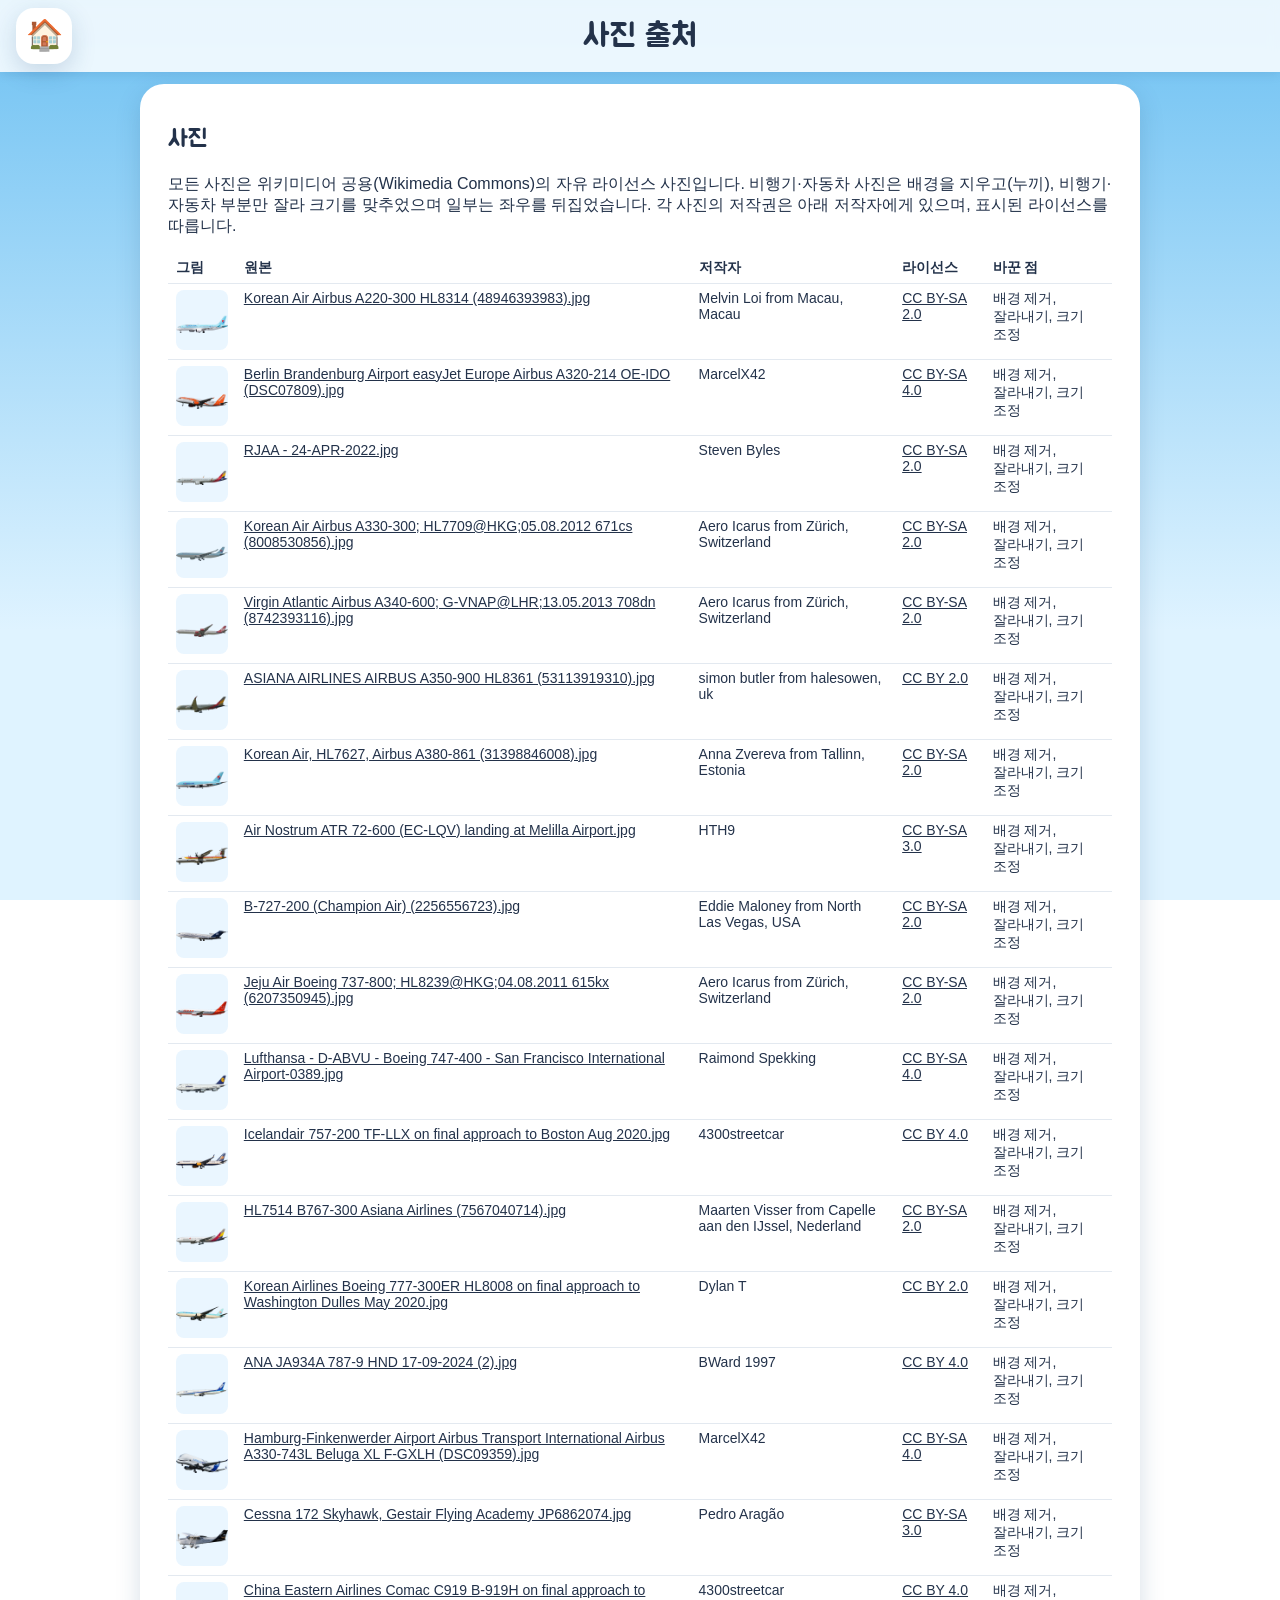
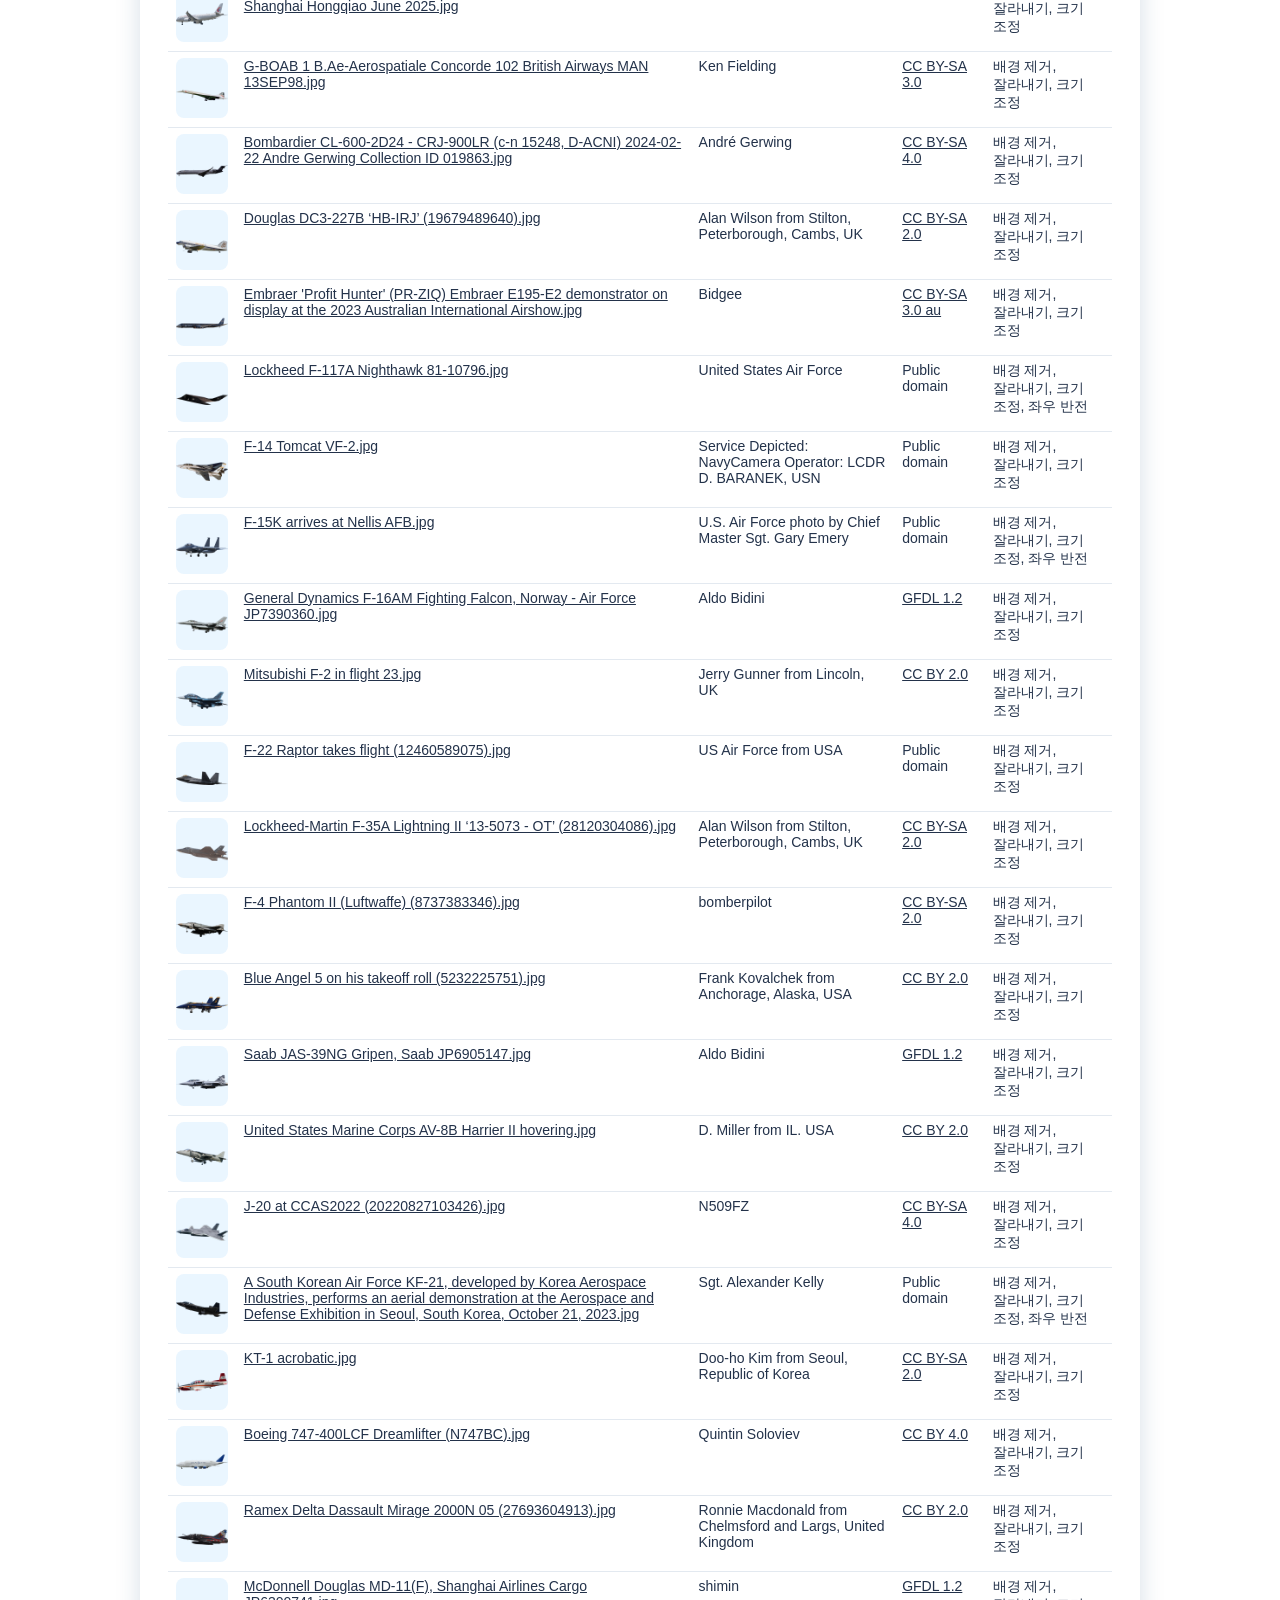
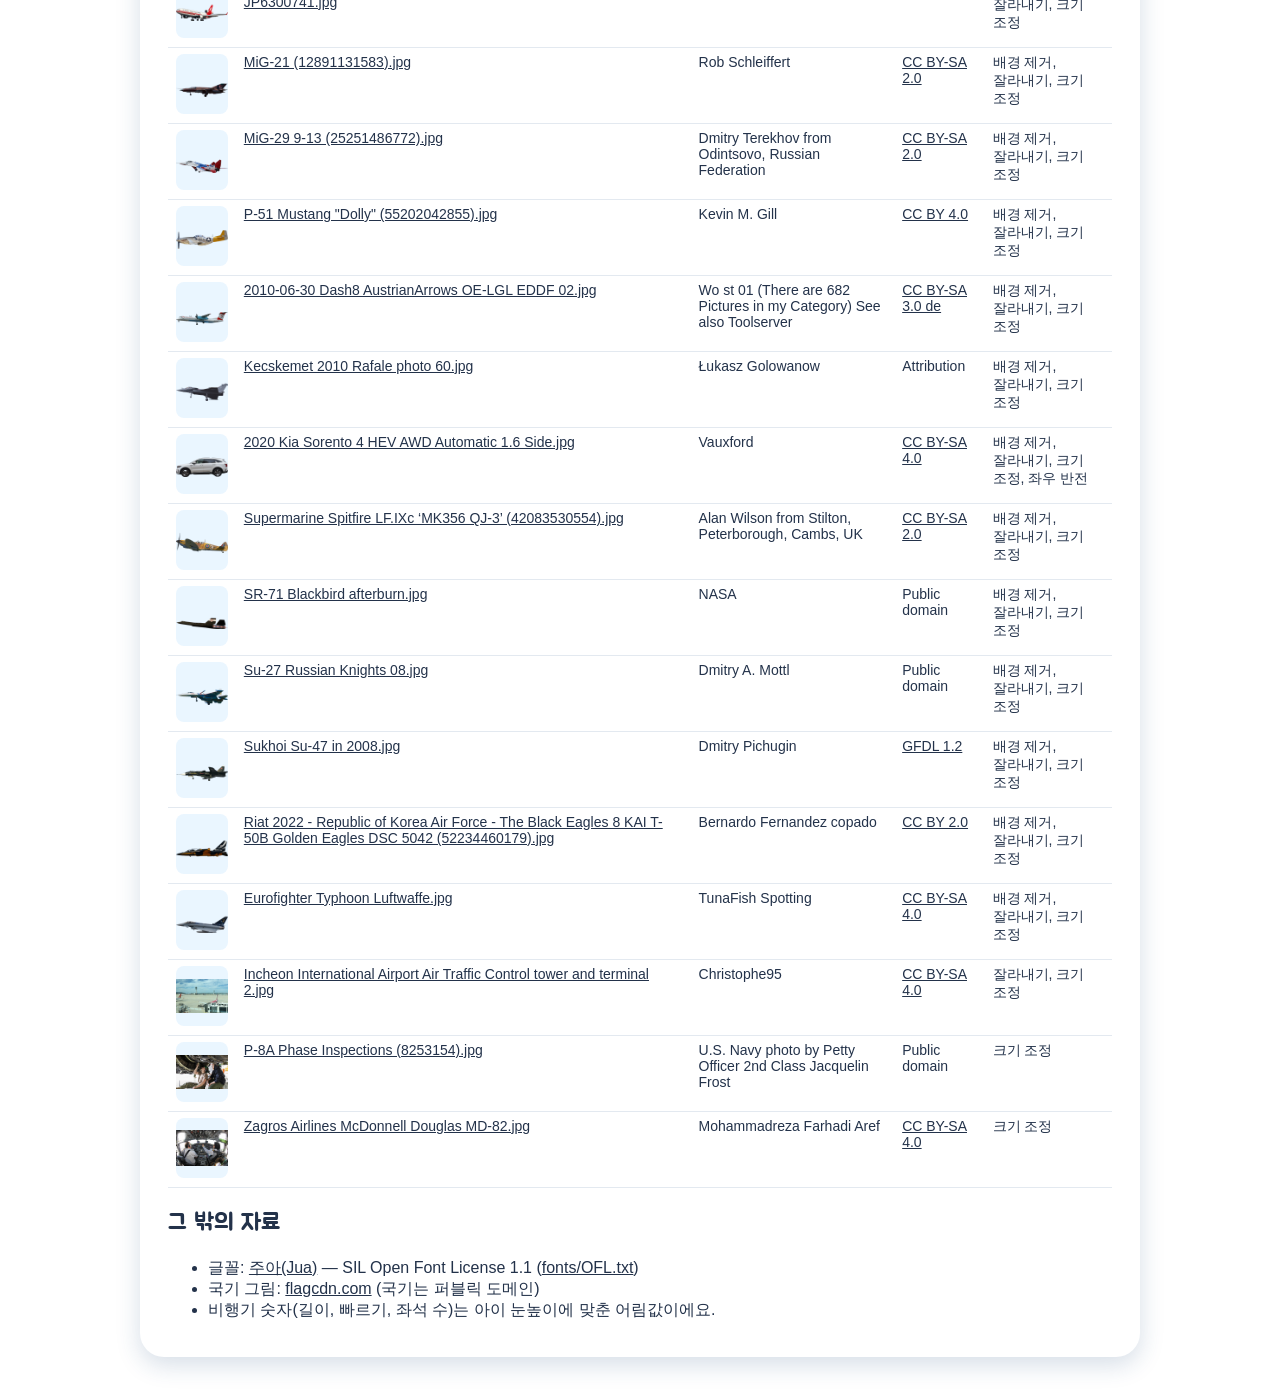
==== commit 5ded9593: "활주로 그림 변경" ====
--- a/credits.html
+++ b/credits.html
@@ -16,7 +16,7 @@
     <section class="credits">
       <h2>사진</h2>
       <p>모든 사진은 위키미디어 공용(Wikimedia Commons)의 자유 라이선스 사진입니다.
-         비행기 사진은 배경을 지우고(누끼), 비행기 부분만 잘라 크기를 맞추었으며 일부는 좌우를 뒤집었습니다.
+         비행기·자동차 사진은 배경을 지우고(누끼), 비행기·자동차 부분만 잘라 크기를 맞추었으며 일부는 좌우를 뒤집었습니다.
          각 사진의 저작권은 아래 저작자에게 있으며, 표시된 라이선스를 따릅니다.</p>
       <table>
         <thead><tr><th>그림</th><th>원본</th><th>저작자</th><th>라이선스</th><th>바꾼 점</th></tr></thead>
@@ -68,6 +68,7 @@
 
 See also Toolserver</td><td><a href="https://creativecommons.org/licenses/by-sa/3.0/de/deed.en">CC BY-SA 3.0 de</a></td><td>배경 제거, 잘라내기, 크기 조정</td></tr>
 <tr><td><img src="images/planes/thumbs/rafale.png" alt=""></td><td><a href="https://commons.wikimedia.org/wiki/File:Kecskemet_2010_Rafale_photo_60.jpg">Kecskemet 2010 Rafale photo 60.jpg</a></td><td>Łukasz Golowanow</td><td>Attribution</td><td>배경 제거, 잘라내기, 크기 조정</td></tr>
+<tr><td><img src="images/planes/thumbs/sorento.png" alt=""></td><td><a href="https://commons.wikimedia.org/wiki/File:2020_Kia_Sorento_4_HEV_AWD_Automatic_1.6_Side.jpg">2020 Kia Sorento 4 HEV AWD Automatic 1.6 Side.jpg</a></td><td>Vauxford</td><td><a href="https://creativecommons.org/licenses/by-sa/4.0">CC BY-SA 4.0</a></td><td>배경 제거, 잘라내기, 크기 조정, 좌우 반전</td></tr>
 <tr><td><img src="images/planes/thumbs/spitfire.png" alt=""></td><td><a href="https://commons.wikimedia.org/wiki/File:Supermarine_Spitfire_LF.IXc_%E2%80%98MK356_QJ-3%E2%80%99_(42083530554).jpg">Supermarine Spitfire LF.IXc ‘MK356 QJ-3’ (42083530554).jpg</a></td><td>Alan Wilson from Stilton, Peterborough, Cambs, UK</td><td><a href="https://creativecommons.org/licenses/by-sa/2.0">CC BY-SA 2.0</a></td><td>배경 제거, 잘라내기, 크기 조정</td></tr>
 <tr><td><img src="images/planes/thumbs/sr71.png" alt=""></td><td><a href="https://commons.wikimedia.org/wiki/File:SR-71_Blackbird_afterburn.jpg">SR-71 Blackbird afterburn.jpg</a></td><td>NASA</td><td>Public domain</td><td>배경 제거, 잘라내기, 크기 조정</td></tr>
 <tr><td><img src="images/planes/thumbs/su27.png" alt=""></td><td><a href="https://commons.wikimedia.org/wiki/File:Su-27_Russian_Knights_08.jpg">Su-27 Russian Knights 08.jpg</a></td><td>Dmitry A. Mottl</td><td>Public domain</td><td>배경 제거, 잘라내기, 크기 조정</td></tr>
--- a/css/style.css
+++ b/css/style.css
@@ -235,8 +235,12 @@
   .plane-card .thumb-box .crop { flex: none; margin: 0; width: min(94cqh, calc(90cqw * var(--r))); transform: rotate(90deg); }
   .plane-card .name { min-height: 0; font-size: 14px; }
   .plane-card .name .w { display: none; }
+  .plane-card .name .flags .flag { height: 10px; } /* 국기 여러 개면 두 개씩 두 줄로 */
 }
 .flag { height: 1em; width: auto; border-radius: 3px; box-shadow: 0 0 0 1px rgba(0,0,0,.12); vertical-align: -0.1em; }
+/* 여러 나라 국기 묶음 (최대 4개) */
+.flags { display: inline-flex; flex-wrap: wrap; justify-content: center; gap: 0.15em; vertical-align: -0.1em; }
+.flags .flag { vertical-align: 0; }
 
 /* ── 비행기 자세히 보기 ──────────────────── */
 .detail { display: grid; grid-template-columns: 72px 1fr 72px; align-items: center; gap: 12px; max-width: 1240px; margin: 0 auto; }
@@ -277,6 +281,7 @@
 .fact-icons { font-size: 34px; line-height: 1.15; letter-spacing: 2px; }
 .fact-flags { display: flex; gap: 6px; flex-wrap: wrap; justify-content: center; }
 .fact-flags .flag { height: 44px; border-radius: 6px; }
+.fact-flags.many .flag { height: 32px; border-radius: 5px; } /* 네 나라 국기도 한 줄에 */
 
 .speed-race { width: 100%; display: grid; grid-template-columns: 34px 1fr; align-items: center; gap: 4px 6px; }
 .speed-race .who { font-size: 26px; }
@@ -399,10 +404,12 @@
   content: ""; position: absolute; left: 0; right: 0; top: 50%; height: 4px;
   background: repeating-linear-gradient(90deg, #fff 0 34px, transparent 34px 68px); opacity: .8;
 }
+/* transform-origin은 JS가 기체 바닥 가운데(바퀴 자리)로 맞춤 → 착륙할 때 바퀴를 중심으로 기울고 커짐 */
 .stage .plane-layer { position: absolute; left: 0; top: 0; transform-origin: 50% 100%; pointer-events: none; }
 .stage .plane-layer img { width: 100%; height: 100%; display: block; }
 .stage .plane-layer { opacity: 0; transition: opacity 0.6s ease, left 0.4s, top 0.4s, width 0.4s, height 0.4s; }
-.stage .plane-layer.current { opacity: 1; z-index: 2; animation: grow-in 0.7s ease-out; }
+/* 차례대로 보기의 새 비행기는 JS(Web Animations)로 오른쪽 위에서 날아와 착륙 → 가운데까지 달려옴 */
+.stage .plane-layer.current { opacity: 1; z-index: 2; }
 /* 앞 비행기: 투명도 85% (불투명도 15%). 처음 30%였던 진하기를 절반으로 줄여 흐릿한 실루엣으로 */
 .stage .plane-layer.ghost { opacity: 0.15; z-index: 3; }
 .stage .plane-layer.outline { z-index: 4; }
@@ -410,14 +417,17 @@
 .stage .plane-layer.outline.show { opacity: 0.5; }   /* 흰 테두리도 은은하게 */
 .stage .plane-layer.old { opacity: 0.06; z-index: 1; }
 .stage .plane-layer.outline.old-show { opacity: 0.15; }
-@keyframes grow-in { from { transform: scale(0.6); opacity: 0; } to { transform: none; opacity: 1; } }
-
-/* 활주로 위 정우(120cm)·정연(110cm): 바닥에 맞춰 나란히 */
-.kids { position: absolute; z-index: 5; display: flex; align-items: flex-end; transition: left 0.5s; }
-.kids[hidden] { display: none; }
+
+/* 활주로 오른쪽 아래에 고정: [아빠차(흰색 쏘렌토 하이브리드 4.8m)] [정우(120cm)·정연(110cm)], 바닥에 맞춰 나란히.
+   right·bottom·gap은 JS(sizeKids)가 축척과 이름표 폭에 맞춰 정함 */
+.friends { position: absolute; right: 10px; z-index: 5; display: flex; align-items: flex-end; pointer-events: none; }
+.friends[hidden] { display: none; }
+.dad-car { position: relative; display: flex; flex-direction: column; align-items: center; }
+.dad-car .crop { margin: 0; }
+.kids { position: relative; display: flex; align-items: flex-end; }
 .kid { position: relative; display: flex; flex-direction: column; align-items: center; }
 .kid svg { display: block; }
-.kid-label, .kids-label {
+.kid-label, .kids-label, .car-label {
   position: absolute; bottom: 100%; margin-bottom: 4px; white-space: nowrap;
   padding: 2px 8px; border-radius: 99px; background: #fff; font-size: 14px; box-shadow: 0 2px 6px rgba(0,0,0,.15);
 }
@@ -425,7 +435,6 @@
 .kids-label { display: none; left: 50%; transform: translateX(-50%); }
 .kids.tiny .kid-label { display: none; }
 .kids.tiny .kids-label { display: block; }
-.kids.edge .kids-label { left: -2px; transform: none; }
 
 .size-info {
   margin-top: 14px; display: grid; grid-template-columns: 1fr auto; gap: 12px; align-items: center;
@@ -454,7 +463,7 @@
 .stage.both .vs-layer.on { opacity: 0.25; }
 .stage .vs-outline.on { opacity: 0; }
 .stage.both .vs-outline.on { opacity: 0.9; }
-.compare .kids { z-index: 7; }
+.compare .friends { z-index: 7; }
 .stage-msg[hidden] { display: none; }
 .stage-msg {
   position: absolute; left: 50%; top: 40%; transform: translate(-50%, -50%); z-index: 8;
@@ -508,12 +517,9 @@
   background: var(--accent); color: #fff; font-size: 34px; box-shadow: var(--shadow);
   transition: transform 0.15s;
 }
-.cup-size small { font-size: 18px; opacity: 0.9; }
 .cup-size:hover { transform: translateY(-3px); }
 .cup-size:active { transform: scale(0.95); }
-.cup-history { width: 100%; margin-top: 8px; }
-.cup-history-title { font-size: 19px; color: var(--ink-soft); margin-bottom: 8px; }
-.cup-history-list, .cup-semis { display: flex; flex-wrap: wrap; justify-content: center; gap: 10px; }
+.cup-semis { display: flex; flex-wrap: wrap; justify-content: center; gap: 10px; }
 .mini-plane {
   --box-h: 48px; width: 140px; padding: 8px 6px; border-radius: 16px; background: #f3f8ff;
   display: flex; flex-direction: column; align-items: center; gap: 4px;
@@ -621,6 +627,7 @@
   .vs-slot .crop { width: min(72px, calc(var(--box-h) * var(--r))); }
   .pick-plane { width: calc(50% - 5px); }
   .stage { height: clamp(200px, 62vw, 420px); }
+  .kid-label, .kids-label, .car-label { font-size: 12px; padding: 1px 6px; }
   .detail-photo { --box-h: 40vw; height: auto; }
   .cup-arena { grid-template-columns: 1fr; gap: 8px; }
   .cup-photo { --box-h: 30vw; }
